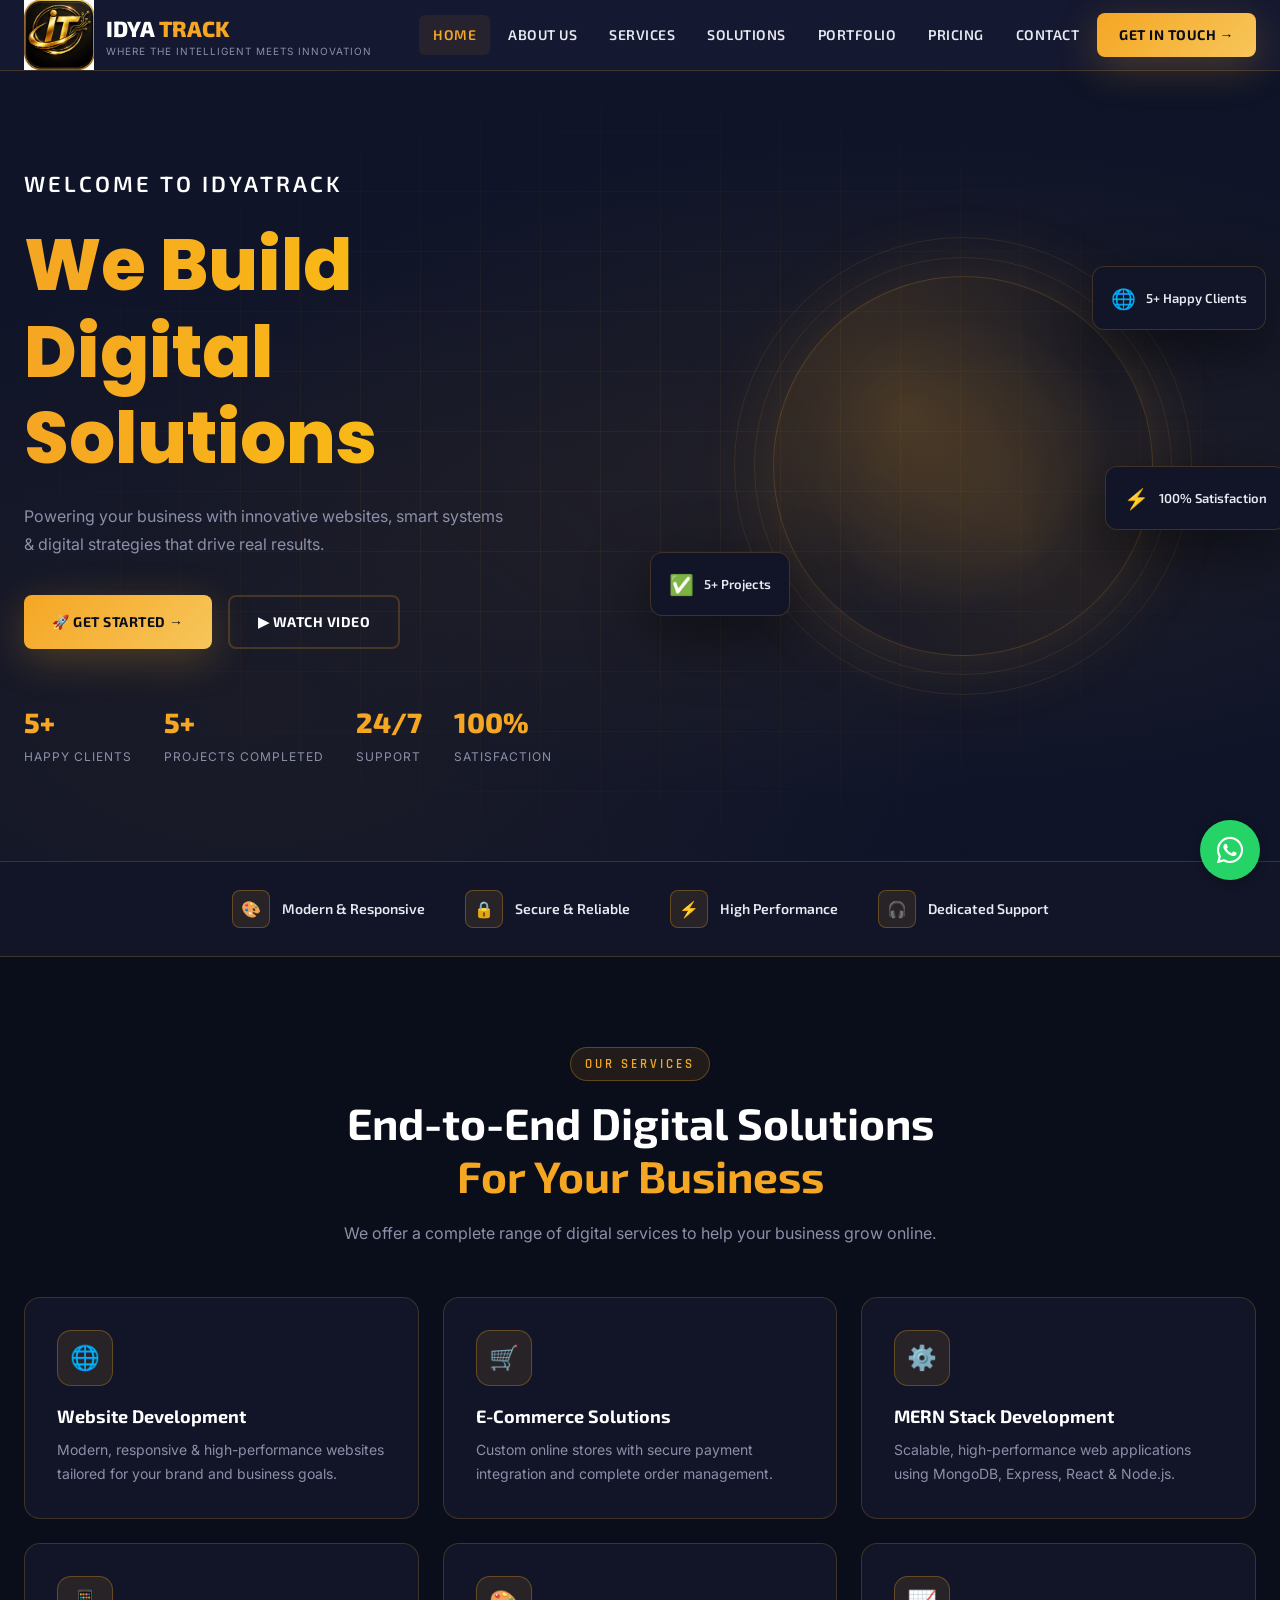
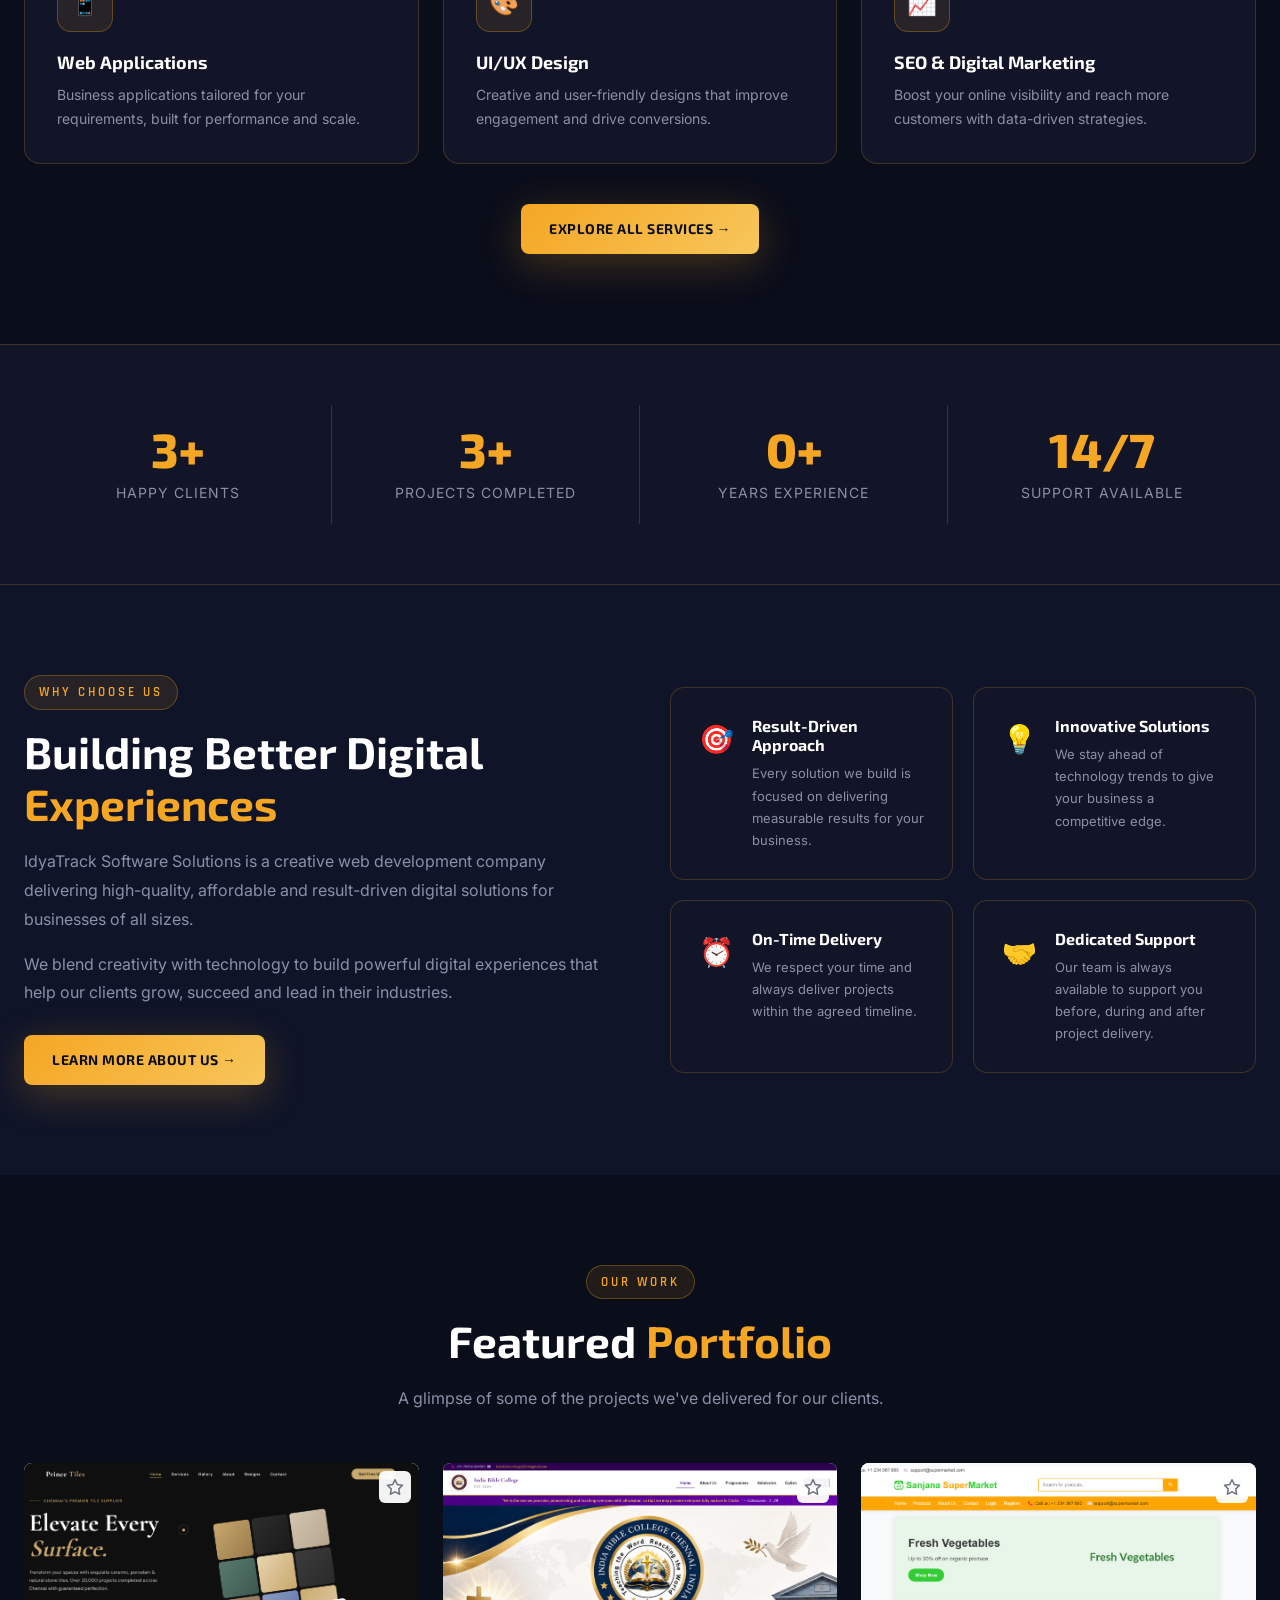
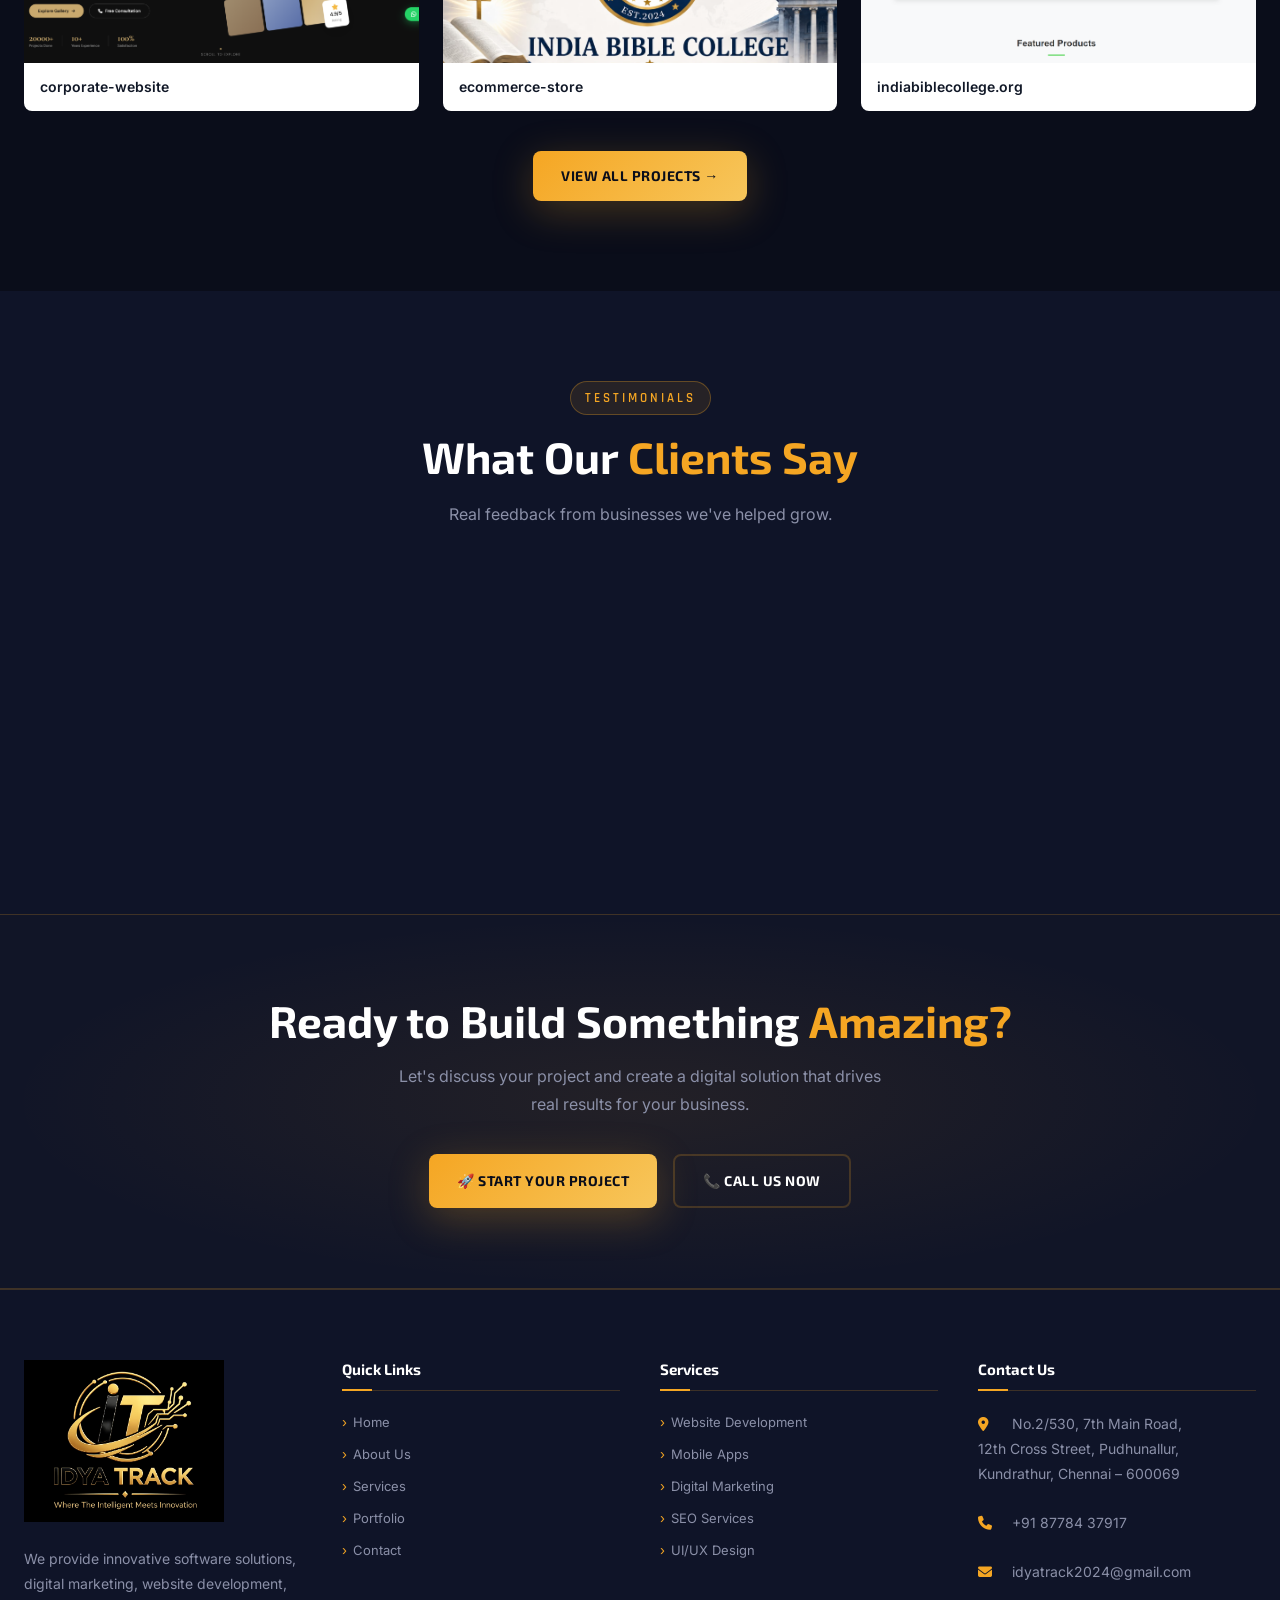
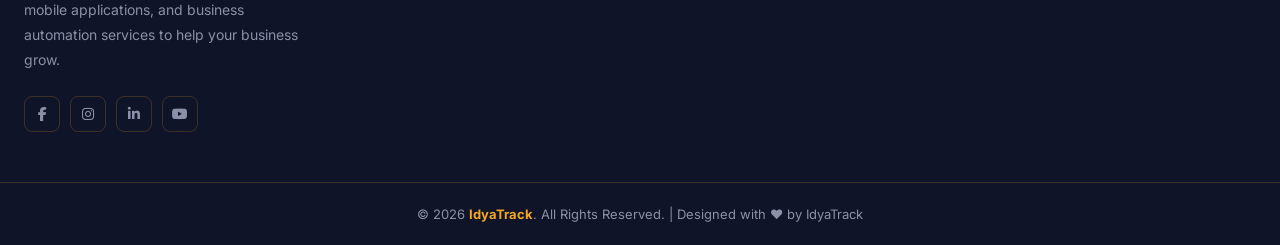
==== index.html @ afb061ec "Initial commit: IdyaTrack website" ====
<!DOCTYPE html>
<html lang="en">
<head>
  <!-- Primary Meta Tags -->
  <meta charset="UTF-8" />
  <meta name="viewport" content="width=device-width, initial-scale=1.0" />
  <title>IdyaTrack – Web Development, Digital Marketing & SEO Chennai | Tamil Nadu</title>
  <meta name="description" content="IdyaTrack Software Solutions - Leading Chennai web development company. We build responsive websites, e-commerce, MERN stack apps, and deliver SEO & digital marketing to grow your business." />
  <meta name="keywords" content="web development Chennai, website design Chennai, SEO Chennai, digital marketing Chennai, MERN stack development, e-commerce solutions Chennai, web applications, UI/UX design, Kundrathur, Tamil Nadu" />
  <meta name="author" content="IdyaTrack Software Solutions" />
  <meta name="robots" content="index, follow" />
  <meta name="language" content="English" />
  <meta name="revisit-after" content="7 days" />

  <!-- Open Graph / Facebook -->
  <meta property="og:type" content="website" />
  <meta property="og:url" content="https://idyatrack.com/" />
  <meta property="og:title" content="IdyaTrack – Web Development & Digital Marketing in Chennai" />
  <meta property="og:description" content="High-quality, affordable, and result-driven digital solutions for businesses of all sizes in Chennai, Tamil Nadu." />
  <meta property="og:image" content="https://idyatrack.com/images/icon.jpeg" />
  <meta property="og:site_name" content="IdyaTrack Software Solutions" />
  <meta property="og:locale" content="en_IN" />

  <!-- Twitter -->
  <meta name="twitter:card" content="summary_large_image" />
  <meta name="twitter:url" content="https://idyatrack.com/" />
  <meta name="twitter:title" content="IdyaTrack – Web Development & Digital Marketing in Chennai" />
  <meta name="twitter:description" content="High-quality, affordable, and result-driven digital solutions for businesses of all sizes in Chennai, Tamil Nadu." />
  <meta name="twitter:image" content="https://idyatrack.com/images/icon.jpeg" />

  <!-- Canonical URL -->
  <link rel="canonical" href="https://idyatrack.com/" />

  <!-- Favicon -->
  <link rel="icon" href="images/icon.jpeg" type="image/jpeg" />
  <link rel="shortcut icon" href="images/icon.jpeg" type="image/jpeg" />

  <!-- Stylesheets -->
  <link rel="stylesheet" href="css/style.css" />
  <link rel="stylesheet" href="https://cdnjs.cloudflare.com/ajax/libs/font-awesome/6.5.1/css/all.min.css" />
</head>
<body>
 
<!-- NAVBAR -->
<nav class="navbar">
  <div class="nav-inner">
    <a href="index.html" class="logo">
      <img src="images/icon.jpeg" alt="IdyaTrack Logo" style="max-width: 70px; height: auto;">
      
      <div class="logo-content">
        <span class="logo-text">
            IDYA <span>TRACK</span>
        </span>
        <span class="logo-sub">
            Where The Intelligent Meets Innovation
        </span>
      </div>
    </a>
    <div class="nav-links">
      <a href="index.html" class="active">Home</a>
      <a href="about.html">About Us</a>
      <a href="services.html">Services</a>
      <a href="solutions.html">Solutions</a>
      <a href="portfolio.html">Portfolio</a>
      <a href="pricing.html">Pricing</a>
      <a href="contact.html">Contact</a>
      <a href="contact.html" class="nav-cta">Get In Touch →</a>
    </div>
    <div class="hamburger">
      <span></span><span></span><span></span>
    </div>
  </div>
</nav>

<!-- MOBILE NAV -->
<div class="mobile-nav">
  <span class="mobile-close">✕</span>
  <a href="index.html">Home</a>
  <a href="about.html">About Us</a>
  <a href="services.html">Services</a>
  <a href="solutions.html">Solutions</a>
  <a href="portfolio.html">Portfolio</a>
  <a href="pricing.html">Pricing</a>
  <a href="contact.html">Contact</a>
</div>

<!-- HERO -->
<section class="hero">
  <div class="hero-grid"></div>
  <div class="container">
    <div class="hero-inner">
      <div class="hero-content">
        <span class="welcome">
          Welcome To IdyaTrack
        </span>
        <h1 class="hero-title">
          <span class="typing">We Build Digital<br>Solutions</span>
        </h1>
        <p class="hero-desc">Powering your business with innovative websites, smart systems & digital strategies that drive real results.</p>
        <div class="hero-btns">
          <a href="contact.html" class="btn btn-primary">🚀 Get Started →</a>
          <a href="portfolio.html" class="btn btn-outline">▶ Watch Video</a>
        </div>
        <div class="hero-stats">
          <div class="hero-stat">
            <div class="hero-stat-num" data-target="5" data-suffix="+">0+</div>
            <div class="hero-stat-label">Happy Clients</div>
          </div>
          <div class="hero-stat">
            <div class="hero-stat-num" data-target="5" data-suffix="+">0+</div>
            <div class="hero-stat-label">Projects Completed</div>
          </div>
          <div class="hero-stat">
            <div class="hero-stat-num" data-target="24" data-suffix="/7">0/7</div>
            <div class="hero-stat-label">Support</div>
          </div>
          <div class="hero-stat">
            <div class="hero-stat-num" data-target="100" data-suffix="%">0%</div>
            <div class="hero-stat-label">Satisfaction</div>
          </div>
        </div>
      </div>
      <div class="hero-visual">
        <div class="hero-globe"></div>
        <div class="hero-float-card">
          <span class="float-icon">🌐</span>
          <span>5+ Happy Clients</span>
        </div>
        <div class="hero-float-card">
          <span class="float-icon">✅</span>
          <span>5+ Projects</span>
        </div>
        <div class="hero-float-card">
          <span class="float-icon">⚡</span>
          <span>100% Satisfaction</span>
        </div>
      </div>
    </div>
  </div>
</section>

<!-- FEATURES STRIP -->
<div class="features-strip">
  <div class="container">
    <div class="features-strip-inner">
      <div class="feature-item">
        <div class="feature-item-icon">🎨</div>
        <span>Modern & Responsive</span>
      </div>
      <div class="feature-item">
        <div class="feature-item-icon">🔒</div>
        <span>Secure & Reliable</span>
      </div>
      <div class="feature-item">
        <div class="feature-item-icon">⚡</div>
        <span>High Performance</span>
      </div>
      <div class="feature-item">
        <div class="feature-item-icon">🎧</div>
        <span>Dedicated Support</span>
      </div>
    </div>
  </div>
</div>

<!-- SERVICES SECTION -->
<section class="section" style="background: var(--dark);">
  <div class="container">
    <div class="text-center">
      <span class="section-tag">Our Services</span>
      <h2 class="section-title">End-to-End Digital Solutions<br><span>For Your Business</span></h2>
      <p class="section-desc">We offer a complete range of digital services to help your business grow online.</p>
    </div>
    <div class="services-grid">
      <div class="service-card">
        <div class="service-icon">🌐</div>
        <h3>Website Development</h3>
        <p>Modern, responsive & high-performance websites tailored for your brand and business goals.</p>
      </div>
      <div class="service-card">
        <div class="service-icon">🛒</div>
        <h3>E-Commerce Solutions</h3>
        <p>Custom online stores with secure payment integration and complete order management.</p>
      </div>
      <div class="service-card">
        <div class="service-icon">⚙️</div>
        <h3>MERN Stack Development</h3>
        <p>Scalable, high-performance web applications using MongoDB, Express, React & Node.js.</p>
      </div>
      <div class="service-card">
        <div class="service-icon">📱</div>
        <h3>Web Applications</h3>
        <p>Business applications tailored for your requirements, built for performance and scale.</p>
      </div>
      <div class="service-card">
        <div class="service-icon">🎨</div>
        <h3>UI/UX Design</h3>
        <p>Creative and user-friendly designs that improve engagement and drive conversions.</p>
      </div>
      <div class="service-card">
        <div class="service-icon">📈</div>
        <h3>SEO & Digital Marketing</h3>
        <p>Boost your online visibility and reach more customers with data-driven strategies.</p>
      </div>
    </div>
    <div style="text-align:center; margin-top:40px;">
      <a href="services.html" class="btn btn-primary">Explore All Services →</a>
    </div>
  </div>
</section>

<!-- STATS -->
<section class="stats-section">
  <div class="container">
    <div class="stats-grid">
      <div class="stat-item">
        <span class="stat-num" data-target="5" data-suffix="+">0+</span>
        <p class="stat-label">Happy Clients</p>
      </div>
      <div class="stat-item">
        <span class="stat-num" data-target="5" data-suffix="+">0+</span>
        <p class="stat-label">Projects Completed</p>
      </div>
      <div class="stat-item">
        <span class="stat-num" data-target="1" data-suffix="+">0+</span>
        <p class="stat-label">Years Experience</p>
      </div>
      <div class="stat-item">
        <span class="stat-num" data-target="24" data-suffix="/7">0/7</span>
        <p class="stat-label">Support Available</p>
      </div>
    </div>
  </div>
</section>

<!-- WHY CHOOSE US -->
<section class="section" style="background: var(--dark2);">
  <div class="container">
    <div style="display:grid;grid-template-columns:1fr 1fr;gap:60px;align-items:center;">
      <div>
        <span class="section-tag">Why Choose Us</span>
        <h2 class="section-title">Building Better Digital<br><span>Experiences</span></h2>
        <p class="section-desc">IdyaTrack Software Solutions is a creative web development company delivering high-quality, affordable and result-driven digital solutions for businesses of all sizes.</p>
        <p class="section-desc" style="margin-top:16px;">We blend creativity with technology to build powerful digital experiences that help our clients grow, succeed and lead in their industries.</p>
        <a href="about.html" class="btn btn-primary" style="margin-top:28px;">Learn More About Us →</a>
      </div>
      <div class="why-grid" style="margin-top:0;">
        <div class="why-card">
          <span class="why-icon">🎯</span>
          <div>
            <h4>Result-Driven Approach</h4>
            <p>Every solution we build is focused on delivering measurable results for your business.</p>
          </div>
        </div>
        <div class="why-card">
          <span class="why-icon">💡</span>
          <div>
            <h4>Innovative Solutions</h4>
            <p>We stay ahead of technology trends to give your business a competitive edge.</p>
          </div>
        </div>
        <div class="why-card">
          <span class="why-icon">⏰</span>
          <div>
            <h4>On-Time Delivery</h4>
            <p>We respect your time and always deliver projects within the agreed timeline.</p>
          </div>
        </div>
        <div class="why-card">
          <span class="why-icon">🤝</span>
          <div>
            <h4>Dedicated Support</h4>
            <p>Our team is always available to support you before, during and after project delivery.</p>
          </div>
        </div>
      </div>
    </div>
  </div>
</section>

<!-- PORTFOLIO PREVIEW -->
<section class="section" style="background: var(--dark);">
  <div class="container">
    <div class="text-center">
      <span class="section-tag">Our Work</span>
      <h2 class="section-title">Featured <span>Portfolio</span></h2>
      <p class="section-desc">A glimpse of some of the projects we've delivered for our clients.</p>
    </div>
    <div class="portfolio-grid" style="margin-top:50px;">
      <div class="portfolio-item" data-category="website">
        <a href="https://supermarket-app-bgbt.vercel.app/" target="_blank">
          <div class="portfolio-img-container">
             <div class="portfolio-img" style="background:linear-gradient(135deg,#3a2a1a,#6b4a2d); background-image:url('images/image1.png'); background-size:cover; background-position:center;">
              <div class="portfolio-img-overlay"><span style="color:#fff;font-size:14px;font-weight:700;font-family:'Exo 2',sans-serif;">View Project →</span></div>
            </div>
            <div class="portfolio-star"><i class="far fa-star"></i></div>
          </div>
        </a>
        <div class="portfolio-info">
          <h3 class="portfolio-name">corporate-website</h3>
        </div>
      </div>
      <div class="portfolio-item" data-category="ecommerce">
        <a href="https://princetiles.netlify.app/" target="_blank">
          <div class="portfolio-img-container">
 <div class="portfolio-img" style="background:linear-gradient(135deg,#3a2a1a,#6b4a2d); background-image:url('images/image.png'); background-size:cover; background-position:center;">
              <div class="portfolio-img-overlay"><span style="color:#fff;font-size:14px;font-weight:700;font-family:'Exo 2',sans-serif;">View Project →</span></div>
            </div>
            <div class="portfolio-star"><i class="far fa-star"></i></div>
          </div>
        </a>
        <div class="portfolio-info">
          <h3 class="portfolio-name">ecommerce-store</h3>
        </div>
      </div>
      <div class="portfolio-item" data-category="webapp">
        <a href="https://www.indiabiblecollege.org/index.html" target="_blank">
          <div class="portfolio-img-container">
            <div class="portfolio-img" style="background:linear-gradient(135deg,#3a2a1a,#6b4a2d); background-image:url('images/image2.png'); background-size:cover; background-position:center;">
              <div class="portfolio-img-overlay"><span style="color:#fff;font-size:14px;font-weight:700;font-family:'Exo 2',sans-serif;">View Project →</span></div>
            </div>
            <div class="portfolio-star"><i class="far fa-star"></i></div>
          </div>
        </a>
        <div class="portfolio-info">
          <h3 class="portfolio-name">indiabiblecollege.org</h3>
        </div>
      </div>
    </div>
    <div style="text-align:center;margin-top:40px;">
      <a href="portfolio.html" class="btn btn-primary">View All Projects →</a>
    </div>
  </div>
</section>

<!-- TESTIMONIALS -->
<section class="section" style="background: var(--dark2);">
  <div class="container">
    <div class="text-center">
      <span class="section-tag">Testimonials</span>
      <h2 class="section-title">What Our <span>Clients Say</span></h2>
      <p class="section-desc">Real feedback from businesses we've helped grow.</p>
    </div>
    <div class="testimonials-grid">
      <div class="testimonial-card">
        <div class="stars">★★★★★</div>
        <p class="testimonial-text">"IdyaTrack delivered our website ahead of schedule with outstanding quality. Their team was responsive and truly understood our vision."</p>
        <div class="testimonial-author">
          <div class="author-avatar">👨‍💼</div>
          <div>
            <div class="author-name">REV. V. Vincent</div>
            <div class="author-title"> India Bible College, Chennai, India</div>
          </div>
        </div>
      </div>
      <!-- <div class="testimonial-card"> -->
        <!-- <div class="stars">★★★★★</div>
        <p class="testimonial-text">"Our e-commerce sales increased by 120% after IdyaTrack revamped our online store. Professional, skilled and very affordable."</p>
        <div class="testimonial-author">
          <div class="author-avatar">👩‍💼</div>
          <div>
            <div class="author-name">Priya Sharma</div>
            <div class="author-title">Owner, Style Boutique</div>
          </div>
        </div>
      </div> -->
      <!-- <div class="testimonial-card">
        <div class="stars">★★★★★</div>
        <p class="testimonial-text">"The MERN stack application they built for us transformed our operations. Exceptional work, on time and within budget."</p>
        <div class="testimonial-author">
          <div class="author-avatar">👨‍💻</div>
          <div>
            <div class="author-name">Anand Prakash</div>
            <div class="author-title">CTO, LogiSoft Solutions</div>
          </div>
        </div>
      </div> -->
    </div>
  </div>
</section>

<!-- CTA -->
<section class="cta-section">
  <div class="container">
    <h2>Ready to Build Something <span style="color:var(--primary)">Amazing?</span></h2>
    <p>Let's discuss your project and create a digital solution that drives real results for your business.</p>
    <div class="cta-btns">
      <a href="contact.html" class="btn btn-primary">🚀 Start Your Project</a>
      <a href="tel:+918778437917" class="btn btn-outline">📞 Call Us Now</a>
    </div>
  </div>
</section>

<!-- FOOTER -->
<footer class="footer">
  <div class="footer-container">
    <div class="footer-box">
      <a href="index.html"><img src="images/logo.jpeg" alt="IdyaTrack Logo" style="max-width: 200px; height: auto; margin-bottom: 16px;"></a>
      <p>We provide innovative software solutions, digital marketing, website development, mobile applications, and business automation services to help your business grow.</p>
      <div class="social-icons">
        <a href="#"><i class="fab fa-facebook-f"></i></a>
        <a href="#"><i class="fab fa-instagram"></i></a>
        <a href="#"><i class="fab fa-linkedin-in"></i></a>
        <a href="#"><i class="fab fa-youtube"></i></a>
      </div>
    </div>
    <div class="footer-box">
      <h3>Quick Links</h3>
      <ul>
        <li><a href="index.html">Home</a></li>
        <li><a href="about.html">About Us</a></li>
        <li><a href="services.html">Services</a></li>
        <li><a href="portfolio.html">Portfolio</a></li>
        <li><a href="contact.html">Contact</a></li>
      </ul>
    </div>
    <div class="footer-box">
      <h3>Services</h3>
      <ul>
        <li><a href="#">Website Development</a></li>
        <li><a href="#">Mobile Apps</a></li>
        <li><a href="#">Digital Marketing</a></li>
        <li><a href="#">SEO Services</a></li>
        <li><a href="#">UI/UX Design</a></li>
      </ul>
    </div>
    <div class="footer-box">
      <h3>Contact Us</h3>
      <p><i class="fas fa-map-marker-alt"></i> No.2/530, 7th Main Road,<br>12th Cross Street, Pudhunallur, Kundrathur, Chennai – 600069</p>
      <p><i class="fas fa-phone"></i> +91 87784 37917</p>
      <p><i class="fas fa-envelope"></i> idyatrack2024@gmail.com</p>
    </div>
  </div>
  <div class="footer-bottom">
    <p>© 2026 <strong>IdyaTrack</strong>. All Rights Reserved. | Designed with ❤️ by IdyaTrack</p>
  </div>
</footer>

<a href="https://wa.me/918778437917" class="whatsapp-float" target="_blank">
  <i class="fab fa-whatsapp"></i>
</a>

<!-- Schema.org Structured Data - LocalBusiness -->
<script type="application/ld+json">
{
  "@context": "https://schema.org",
  "@type": "LocalBusiness",
  "name": "IdyaTrack Software Solutions",
  "description": "IdyaTrack Software Solutions - Leading Chennai web development company. We build responsive websites, e-commerce, MERN stack apps, and deliver SEO & digital marketing to grow your business.",
  "url": "https://idyatrack.com",
  "telephone": "+918778437917",
  "email": "idyatrack2024@gmail.com",
  "address": {
    "@type": "PostalAddress",
    "streetAddress": "No.2/530, 7th Main Road, 12th Cross Street, Pudhunallur, Kundrathur",
    "addressLocality": "Chennai",
    "addressRegion": "Tamil Nadu",
    "postalCode": "600069",
    "addressCountry": "IN"
  },
  "geo": {
    "@type": "GeoCoordinates",
    "latitude": "13.0104",
    "longitude": "80.1727"
  },
  "openingHoursSpecification": {
    "@type": "OpeningHoursSpecification",
    "dayOfWeek": [
      "Monday",
      "Tuesday",
      "Wednesday",
      "Thursday",
      "Friday",
      "Saturday"
    ],
    "opens": "09:00",
    "closes": "19:00"
  },
  "sameAs": [
    "https://www.facebook.com/idyatrack",
    "https://www.instagram.com/idyatrack",
    "https://www.linkedin.com/company/idyatrack",
    "https://www.youtube.com/idyatrack"
  ],
  "priceRange": "$$",
  "areaServed": {
    "@type": "City",
    "name": "Chennai"
  },
  "serviceType": [
    "Website Development",
    "E-Commerce Solutions",
    "MERN Stack Development",
    "Web Applications",
    "UI/UX Design",
    "SEO & Digital Marketing"
  ]
}
</script>

<script src="js/main.js"></script>
</body>
</html>
---- css/style.css ----
/* ===== IDYATRACK - MAIN STYLESHEET ===== */
@import url('https://fonts.googleapis.com/css2?family=Rajdhani:wght@400;500;600;700&family=Exo+2:wght@300;400;500;600;700;800&family=Inter:wght@300;400;500;600&family=Poppins:wght@300;500;700;800&display=swap');

:root {
  --primary: #f5a623;
  --primary-dark: #d4891a;
  --dark: #0a0d1a;
  --dark2: #0f1428;
  --dark3: #141830;
  --card-bg: #111527;
  --border: rgba(245,166,35,0.2);
  --text: #e8eaf2;
  --text-muted: #8b90a8;
  --white: #ffffff;
  --gradient: linear-gradient(135deg, #f5a623 0%, #f7c65b 100%);
  --gradient-dark: linear-gradient(135deg, #0a0d1a 0%, #141830 100%);
  --shadow: 0 20px 60px rgba(0,0,0,0.5);
  --shadow-gold: 0 10px 40px rgba(245,166,35,0.25);
}

*, *::before, *::after { box-sizing: border-box; margin: 0; padding: 0; }

html { scroll-behavior: smooth; }

body {
  font-family: 'Inter', sans-serif;
  background: var(--dark);
  color: var(--text);
  line-height: 1.7;
  overflow-x: hidden;
}

h1,h2,h3,h4,h5 {
  font-family: 'Exo 2', sans-serif;
  font-weight: 700;
  line-height: 1.2;
}

a { text-decoration: none; color: inherit; transition: all 0.3s ease; }
img { max-width: 100%; }
ul { list-style: none; }

/* ===== SCROLLBAR ===== */
::-webkit-scrollbar { width: 6px; }
::-webkit-scrollbar-track { background: var(--dark2); }
::-webkit-scrollbar-thumb { background: var(--primary); border-radius: 3px; }

/* ===== TOP BAR ===== */
.topbar {
  background: var(--dark2);
  padding: 8px 0;
  border-bottom: 1px solid var(--border);
  font-size: 13px;
  color: var(--text-muted);
}
.topbar-inner {
  max-width: 1280px;
  margin: 0 auto;
  padding: 0 24px;
  display: flex;
  justify-content: space-between;
  align-items: center;
  flex-wrap: wrap;
  gap: 8px;
}
.topbar-left { display: flex; gap: 20px; align-items: center; flex-wrap: wrap; }
.topbar-left a, .topbar-right a { color: var(--text-muted); }
.topbar-left a:hover, .topbar-right a:hover { color: var(--primary); }
.topbar-left span { display: flex; align-items: center; gap: 6px; }
.topbar-right { display: flex; gap: 10px; align-items: center; }
.topbar-right a {
  width: 28px; height: 28px;
  border: 1px solid var(--border);
  border-radius: 50%;
  display: flex; align-items: center; justify-content: center;
  font-size: 12px;
  transition: all 0.3s;
}
.topbar-right a:hover { background: var(--primary); border-color: var(--primary); color: var(--dark); }

/* ===== NAVBAR ===== */
.navbar {
  background: var(--dark3);
  padding: 0;
  position: sticky;
  top: 0;
  z-index: 1000;
  border-bottom: 1px solid var(--border);
  backdrop-filter: blur(20px);
}
.nav-inner {
  max-width: 1280px;
  margin: 0 auto;
  padding: 0 24px;
  display: flex;
  align-items: center;
  justify-content: space-between;
  height: 70px;
}
.logo {
  display: flex;
  align-items: center;
  gap: 12px;
  font-family: 'Exo 2', sans-serif;
  font-weight: 800;
  font-size: 22px;
}
.logo-icon {
  width: 44px; height: 44px;
  background: var(--gradient);
  border-radius: 10px;
  display: flex; align-items: center; justify-content: center;
  font-weight: 900;
  font-size: 16px;
  color: var(--dark);
  position: relative;
  overflow: hidden;
}
.logo-icon::before {
  content: '';
  position: absolute;
  inset: 0;
  background: linear-gradient(135deg, rgba(255,255,255,0.3) 0%, transparent 60%);
}
.logo-text { color: var(--white); }
.logo-text span { color: var(--primary); }
.logo-sub { font-size: 10px; color: var(--text-muted); font-weight: 400; font-family: 'Inter', sans-serif; display: block; margin-top: -4px; letter-spacing: 1px; text-transform: uppercase; }
.nav-links { display: flex; align-items: center; gap: 4px; }
.nav-links a {
  padding: 8px 14px;
  font-family: 'Exo 2', sans-serif;
  font-weight: 600;
  font-size: 14px;
  color: var(--text);
  border-radius: 6px;
  position: relative;
  letter-spacing: 0.5px;
  text-transform: uppercase;
}
.nav-links a:hover, .nav-links a.active {
  color: var(--primary);
  background: rgba(245,166,35,0.08);
}
.nav-cta {
  background: var(--gradient) !important;
  color: var(--dark) !important;
  padding: 10px 22px !important;
  border-radius: 8px !important;
  font-weight: 700 !important;
  box-shadow: var(--shadow-gold);
  transition: transform 0.2s, box-shadow 0.2s !important;
}
.nav-cta:hover { transform: translateY(-2px); box-shadow: 0 15px 40px rgba(245,166,35,0.4) !important; }
.hamburger { display: none; flex-direction: column; gap: 5px; cursor: pointer; padding: 4px; }
.hamburger span { width: 25px; height: 2px; background: var(--text); border-radius: 2px; transition: all 0.3s; }

/* ===== SECTION COMMONS ===== */
.section { padding: 90px 0; }
.container { max-width: 1280px; margin: 0 auto; padding: 0 24px; }
.section-tag {
  display: inline-block;
  font-family: 'Rajdhani', sans-serif;
  font-weight: 600;
  font-size: 13px;
  letter-spacing: 3px;
  text-transform: uppercase;
  color: var(--primary);
  background: rgba(245,166,35,0.1);
  border: 1px solid rgba(245,166,35,0.3);
  padding: 5px 14px;
  border-radius: 20px;
  margin-bottom: 16px;
}
.section-title { font-size: clamp(28px,4vw,44px); color: var(--white); margin-bottom: 16px; }
.section-title span { color: var(--primary); }
.section-desc { color: var(--text-muted); font-size: 16px; max-width: 600px; line-height: 1.8; }
.text-center { text-align: center; }
.text-center .section-desc { margin: 0 auto; }

/* ===== BUTTONS ===== */
.btn {
  display: inline-flex;
  align-items: center;
  gap: 8px;
  padding: 13px 28px;
  border-radius: 8px;
  font-family: 'Exo 2', sans-serif;
  font-weight: 700;
  font-size: 14px;
  letter-spacing: 0.5px;
  cursor: pointer;
  border: none;
  transition: all 0.3s ease;
  text-transform: uppercase;
}
.btn-primary {
  background: var(--gradient);
  color: var(--dark);
  box-shadow: var(--shadow-gold);
}
.btn-primary:hover { transform: translateY(-3px); box-shadow: 0 20px 50px rgba(245,166,35,0.4); color: var(--dark); }
.btn-outline {
  background: transparent;
  color: var(--white);
  border: 2px solid var(--border);
}
.btn-outline:hover { border-color: var(--primary); color: var(--primary); }
.btn-white {
  background: var(--white);
  color: var(--dark);
  box-shadow: 0 10px 30px rgba(255,255,255,0.1);
}
.btn-white:hover { transform: translateY(-3px); }

/* ===== HERO ===== */
.hero {
  background: var(--dark2);
  min-height: calc(100vh - 110px);
  display: flex;
  align-items: center;
  position: relative;
  overflow: hidden;
}
.hero::before {
  content: '';
  position: absolute;
  inset: 0;
  background: radial-gradient(ellipse at 70% 50%, rgba(245,166,35,0.08) 0%, transparent 60%),
              radial-gradient(ellipse at 20% 80%, rgba(245,166,35,0.05) 0%, transparent 50%);
}
.hero-grid {
  position: absolute;
  inset: 0;
  background-image: linear-gradient(rgba(245,166,35,0.05) 1px, transparent 1px),
                    linear-gradient(90deg, rgba(245,166,35,0.05) 1px, transparent 1px);
  background-size: 60px 60px;
  mask-image: radial-gradient(ellipse at center, black 30%, transparent 80%);
}
.hero-inner {
  display: grid;
  grid-template-columns: 1fr 1fr;
  gap: 60px;
  align-items: center;
  position: relative;
  z-index: 1;
  width: 100%;
}
.hero-content { padding: 60px 0; }
.hero-badge {
  display: inline-flex;
  align-items: center;
  gap: 8px;
  background: rgba(245,166,35,0.1);
  border: 1px solid rgba(245,166,35,0.3);
  border-radius: 30px;
  padding: 6px 16px 6px 6px;
  margin-bottom: 28px;
  font-size: 13px;
  color: var(--primary);
}
.hero-badge-dot {
  width: 8px; height: 8px;
  background: var(--primary);
  border-radius: 50%;
  animation: pulse 2s infinite;
}
@keyframes pulse {
  0%,100% { opacity: 1; transform: scale(1); }
  50% { opacity: 0.5; transform: scale(1.3); }
}
.hero-title {
  font-size: clamp(36px,5vw,64px);
  color: var(--white);
  margin-bottom: 10px;
  line-height: 1.1;
}
.hero-title-highlight {
  color: var(--primary);
  display: block;
  font-size: clamp(40px,6vw,72px);
}
.hero-desc {
  font-size: 16px;
  color: var(--text-muted);
  margin: 20px 0 36px;
  max-width: 480px;
  line-height: 1.8;
}
.hero-btns { display: flex; gap: 16px; flex-wrap: wrap; margin-bottom: 50px; }
.hero-stats { display: flex; gap: 32px; }
.hero-stat {}
.hero-stat-num {
  font-family: 'Exo 2', sans-serif;
  font-weight: 800;
  font-size: 28px;
  color: var(--primary);
}
.hero-stat-label {
  font-size: 12px;
  color: var(--text-muted);
  text-transform: uppercase;
  letter-spacing: 1px;
}
.hero-visual {
  position: relative;
  height: 500px;
  display: flex;
  align-items: center;
  justify-content: center;
}
.hero-globe {
  width: 380px;
  height: 380px;
  border-radius: 50%;
  background: radial-gradient(circle at 35% 35%, rgba(245,166,35,0.2) 0%, transparent 60%),
              radial-gradient(circle at 65% 65%, rgba(245,166,35,0.1) 0%, transparent 50%);
  border: 1px solid rgba(245,166,35,0.2);
  position: relative;
  animation: rotate3d 20s linear infinite;
  box-shadow: 0 0 80px rgba(245,166,35,0.15), inset 0 0 60px rgba(245,166,35,0.05);
}
@keyframes rotate3d {
  0% { transform: rotate(0deg) scale(1); }
  50% { transform: rotate(180deg) scale(1.02); }
  100% { transform: rotate(360deg) scale(1); }
}
.hero-globe::before, .hero-globe::after {
  content: '';
  position: absolute;
  inset: -20px;
  border-radius: 50%;
  border: 1px solid rgba(245,166,35,0.1);
  animation: orbit 8s linear infinite;
}
.hero-globe::after { inset: -40px; animation-duration: 12s; animation-direction: reverse; }
@keyframes orbit { from { transform: rotate(0deg); } to { transform: rotate(360deg); } }
.hero-float-card {
  position: absolute;
  background: var(--card-bg);
  border: 1px solid var(--border);
  border-radius: 12px;
  padding: 14px 18px;
  display: flex;
  align-items: center;
  gap: 10px;
  backdrop-filter: blur(10px);
  box-shadow: var(--shadow);
  font-size: 13px;
  font-family: 'Exo 2', sans-serif;
  font-weight: 600;
  animation: float 4s ease-in-out infinite;
}
.hero-float-card:nth-child(2) { top: 10%; right: -10px; animation-delay: 0s; }
.hero-float-card:nth-child(3) { bottom: 20%; left: -20px; animation-delay: 1.5s; }
.hero-float-card:nth-child(4) { top: 50%; right: -30px; animation-delay: 3s; }
@keyframes float {
  0%,100% { transform: translateY(0px); }
  50% { transform: translateY(-12px); }
}
.float-icon { font-size: 20px; }

/* ===== NEW HERO ANIMATION STYLES ===== */
.welcome {
  font-size: clamp(16px, 2vw, 22px);
  font-weight: 600;
  color: var(--white);
  margin-bottom: 20px;
  opacity: 0;
  transform: translateY(40px);
  animation: fadeUp 0.8s ease forwards;
  display: block;
  font-family: 'Exo 2', sans-serif;
  text-transform: uppercase;
  letter-spacing: 3px;
}

.hero-content .hero-title {
  font-size: 72px;
  font-weight: 800;
  line-height: 1.2;
  font-family: 'Poppins', sans-serif;
  color: var(--white);
}

.typing {
  display: inline-block;
  color: var(--primary);
  background: linear-gradient(
    90deg,
    var(--primary),
    #ffd700,
    var(--primary)
  );
  background-size: 300%;
  -webkit-background-clip: text;
  -webkit-text-fill-color: transparent;
  animation: fadeUp 0.8s ease forwards 0.7s,
             gradientMove 6s linear infinite;
  opacity: 0;
}

@keyframes typing {
  from {
    width: 0;
  }
  to {
    width: 20ch;
  }
}

@keyframes cursor {

  0% {
    border-color: var(--primary);
  }

  50% {
    border-color: transparent;
  }

  100% {
    border-color: var(--primary);
  }
}

@keyframes gradientMove {
  0% {
    background-position: 0%;
  }
  100% {
    background-position: 300%;
  }
}

@keyframes fadeUp {
  from {
    opacity: 0;
    transform: translateY(40px);
  }
  to {
    opacity: 1;
    transform: translateY(0);
  }
}

/* ===== FEATURES STRIP ===== */
.features-strip {
  background: var(--card-bg);
  border-top: 1px solid var(--border);
  border-bottom: 1px solid var(--border);
  padding: 28px 0;
}
.features-strip-inner {
  display: flex;
  justify-content: center;
  gap: 40px;
  flex-wrap: wrap;
}
.feature-item {
  display: flex;
  align-items: center;
  gap: 12px;
  font-family: 'Exo 2', sans-serif;
  font-weight: 600;
  font-size: 14px;
}
.feature-item-icon {
  width: 38px; height: 38px;
  background: rgba(245,166,35,0.1);
  border: 1px solid rgba(245,166,35,0.3);
  border-radius: 8px;
  display: flex; align-items: center; justify-content: center;
  font-size: 16px;
}

/* ===== SERVICES GRID ===== */
.services-grid {
  display: grid;
  grid-template-columns: repeat(3, 1fr);
  gap: 24px;
  margin-top: 50px;
}
.service-card {
  background: var(--card-bg);
  border: 1px solid var(--border);
  border-radius: 16px;
  padding: 32px;
  transition: all 0.4s ease;
  position: relative;
  overflow: hidden;
}
.service-card::before {
  content: '';
  position: absolute;
  top: 0; left: 0; right: 0;
  height: 3px;
  background: var(--gradient);
  transform: scaleX(0);
  transition: transform 0.4s ease;
  transform-origin: left;
}
.service-card:hover::before { transform: scaleX(1); }
.service-card:hover {
  transform: translateY(-8px);
  border-color: rgba(245,166,35,0.4);
  box-shadow: var(--shadow-gold);
}
.service-icon {
  width: 56px; height: 56px;
  background: rgba(245,166,35,0.1);
  border: 1px solid rgba(245,166,35,0.3);
  border-radius: 14px;
  display: flex; align-items: center; justify-content: center;
  font-size: 24px;
  margin-bottom: 20px;
  transition: all 0.3s;
}
.service-card:hover .service-icon {
  background: var(--gradient);
  box-shadow: var(--shadow-gold);
}
.service-card h3 {
  font-size: 18px;
  color: var(--white);
  margin-bottom: 10px;
}
.service-card p { color: var(--text-muted); font-size: 14px; line-height: 1.7; }

/* ===== STATS ===== */
.stats-section {
  background: var(--card-bg);
  border-top: 1px solid var(--border);
  border-bottom: 1px solid var(--border);
  padding: 60px 0;
}
.stats-grid {
  display: grid;
  grid-template-columns: repeat(4, 1fr);
  gap: 0;
  text-align: center;
}
.stat-item {
  padding: 20px;
  border-right: 1px solid var(--border);
}
.stat-item:last-child { border-right: none; }
.stat-num {
  font-family: 'Exo 2', sans-serif;
  font-weight: 800;
  font-size: 48px;
  color: var(--primary);
  line-height: 1;
  display: block;
}
.stat-label { color: var(--text-muted); font-size: 14px; margin-top: 8px; text-transform: uppercase; letter-spacing: 1px; }

/* ===== PORTFOLIO ===== */
.portfolio-filter {
  display: flex;
  gap: 10px;
  flex-wrap: wrap;
  margin: 40px 0 30px;
}
.filter-btn {
  padding: 8px 20px;
  border-radius: 6px;
  font-family: 'Exo 2', sans-serif;
  font-weight: 600;
  font-size: 13px;
  cursor: pointer;
  border: 1px solid var(--border);
  background: transparent;
  color: var(--text-muted);
  transition: all 0.3s;
  text-transform: uppercase;
  letter-spacing: 0.5px;
}
.filter-btn.active, .filter-btn:hover {
  background: var(--gradient);
  color: var(--dark);
  border-color: transparent;
}
.portfolio-grid {
  display: grid;
  grid-template-columns: repeat(3, 1fr);
  gap: 24px;
}
.portfolio-item {
  background: #ffffff;
  border-radius: 8px;
  overflow: hidden;
  transition: all 0.4s;
}
.portfolio-item:hover {
  transform: translateY(-4px);
  box-shadow: 0 8px 24px rgba(0,0,0,0.12);
}
.portfolio-img-container {
  position: relative;
}
.portfolio-img {
  height: 200px;
  background: var(--dark3);
  display: flex;
  align-items: center;
  justify-content: center;
  font-size: 48px;
  position: relative;
  overflow: hidden;
}
.portfolio-img-overlay {
  position: absolute;
  inset: 0;
  background: rgba(0,0,0,0.6);
  display: flex;
  align-items: center;
  justify-content: center;
  opacity: 0;
  transition: opacity 0.3s;
}
.portfolio-item:hover .portfolio-img-overlay {
  opacity: 1;
}
.portfolio-star {
  position: absolute;
  top: 8px;
  right: 8px;
  width: 32px;
  height: 32px;
  background: rgba(255,255,255,0.95);
  border-radius: 6px;
  display: flex;
  align-items: center;
  justify-content: center;
  font-size: 16px;
  color: #6b7280;
}
.portfolio-info {
  padding: 16px;
}
.portfolio-name {
  font-size: 14px;
  font-weight: 600;
  color: #111827;
  margin-bottom: 0;
  font-family: 'Inter', sans-serif;
}

/* ===== PRICING ===== */
.pricing-grid {
  display: grid;
  grid-template-columns: repeat(3, 1fr);
  gap: 28px;
  margin-top: 50px;
  align-items: start;
}
.pricing-card {
  background: var(--card-bg);
  border: 1px solid var(--border);
  border-radius: 20px;
  padding: 40px 32px;
  position: relative;
  transition: all 0.4s;
}
.pricing-card:hover { transform: translateY(-8px); box-shadow: var(--shadow-gold); }
.pricing-card.popular {
  border-color: var(--primary);
  transform: scale(1.04);
  box-shadow: var(--shadow-gold);
}
.pricing-card.popular:hover { transform: scale(1.04) translateY(-8px); }
.popular-badge {
  position: absolute;
  top: -14px;
  left: 50%;
  transform: translateX(-50%);
  background: var(--gradient);
  color: var(--dark);
  font-family: 'Exo 2', sans-serif;
  font-weight: 700;
  font-size: 11px;
  padding: 5px 18px;
  border-radius: 20px;
  text-transform: uppercase;
  letter-spacing: 1px;
  white-space: nowrap;
}
.pricing-plan { font-size: 13px; color: var(--primary); font-family: 'Exo 2', sans-serif; font-weight: 700; letter-spacing: 2px; text-transform: uppercase; margin-bottom: 8px; }
.pricing-card h3 { font-size: 20px; color: var(--white); margin-bottom: 20px; }
.pricing-price { margin-bottom: 8px; }
.price-currency { font-size: 20px; color: var(--primary); vertical-align: top; margin-top: 8px; display: inline-block; }
.price-amount {
  font-family: 'Exo 2', sans-serif;
  font-weight: 800;
  font-size: 52px;
  color: var(--white);
  line-height: 1;
}
.pricing-desc { font-size: 13px; color: var(--text-muted); margin-bottom: 28px; }
.pricing-features { margin-bottom: 32px; }
.pricing-features li {
  display: flex;
  align-items: center;
  gap: 10px;
  padding: 9px 0;
  font-size: 14px;
  color: var(--text-muted);
  border-bottom: 1px solid rgba(255,255,255,0.04);
}
.pricing-features li::before {
  content: '✓';
  width: 20px; height: 20px;
  background: rgba(245,166,35,0.15);
  border-radius: 50%;
  display: flex; align-items: center; justify-content: center;
  font-size: 11px;
  color: var(--primary);
  flex-shrink: 0;
}

/* ===== ABOUT ===== */
.about-grid { display: grid; grid-template-columns: 1fr 1fr; gap: 70px; align-items: center; }
.about-visual {
  position: relative;
  height: 480px;
}
.about-main-img {
  width: 75%;
  height: 360px;
  background: var(--card-bg);
  border: 1px solid var(--border);
  border-radius: 20px;
  display: flex;
  align-items: center;
  justify-content: center;
  font-size: 80px;
  position: relative;
  overflow: hidden;
}
.about-main-img::after {
  content: '';
  position: absolute;
  inset: 0;
  background: linear-gradient(135deg, rgba(245,166,35,0.1) 0%, transparent 60%);
}
.about-card-float {
  position: absolute;
  bottom: 30px;
  right: 0;
  background: var(--card-bg);
  border: 1px solid var(--border);
  border-radius: 16px;
  padding: 20px;
  width: 200px;
  box-shadow: var(--shadow);
}
.about-card-float h4 { font-size: 28px; color: var(--primary); }
.about-card-float p { font-size: 13px; color: var(--text-muted); }
.about-values { margin-top: 30px; display: flex; flex-direction: column; gap: 14px; }
.about-value {
  display: flex;
  align-items: flex-start;
  gap: 14px;
  padding: 18px;
  background: var(--card-bg);
  border: 1px solid var(--border);
  border-radius: 12px;
  transition: all 0.3s;
}
.about-value:hover { border-color: rgba(245,166,35,0.4); transform: translateX(6px); }
.about-value-icon {
  width: 40px; height: 40px;
  background: rgba(245,166,35,0.1);
  border-radius: 10px;
  display: flex; align-items: center; justify-content: center;
  font-size: 18px;
  flex-shrink: 0;
}
.about-value h4 { font-size: 15px; color: var(--white); margin-bottom: 4px; }
.about-value p { font-size: 13px; color: var(--text-muted); }

/* ===== CONTACT ===== */
.contact-grid { display: grid; grid-template-columns: 1fr 1.3fr; gap: 60px; align-items: start; }
.contact-info-cards { display: flex; flex-direction: column; gap: 16px; margin-top: 32px; }
.contact-info-card {
  display: flex;
  align-items: center;
  gap: 16px;
  padding: 20px;
  background: var(--card-bg);
  border: 1px solid var(--border);
  border-radius: 12px;
  transition: all 0.3s;
}
.contact-info-card:hover { border-color: rgba(245,166,35,0.4); transform: translateX(6px); }
.contact-info-icon {
  width: 46px; height: 46px;
  background: rgba(245,166,35,0.1);
  border: 1px solid rgba(245,166,35,0.3);
  border-radius: 12px;
  display: flex; align-items: center; justify-content: center;
  font-size: 20px;
  flex-shrink: 0;
}
.contact-info-card h4 { font-size: 14px; color: var(--text-muted); font-weight: 500; margin-bottom: 2px; }
.contact-info-card p { font-size: 15px; color: var(--white); font-weight: 600; }
.working-hours { margin-top: 24px; padding: 20px; background: var(--card-bg); border: 1px solid var(--border); border-radius: 12px; }
.working-hours h4 { color: var(--primary); margin-bottom: 12px; font-size: 15px; display: flex; align-items: center; gap: 8px; }
.working-hours p { font-size: 14px; color: var(--text-muted); margin-bottom: 4px; }
.contact-form {
  background: var(--card-bg);
  border: 1px solid var(--border);
  border-radius: 20px;
  padding: 40px;
}
.contact-form h3 { font-size: 22px; color: var(--white); margin-bottom: 28px; }
.form-row { display: grid; grid-template-columns: 1fr 1fr; gap: 16px; margin-bottom: 16px; }
.form-group { margin-bottom: 16px; }
.form-group label { display: block; font-size: 13px; color: var(--text-muted); margin-bottom: 8px; font-weight: 500; text-transform: uppercase; letter-spacing: 0.5px; }
.form-group input,
.form-group textarea,
.form-group select {
  width: 100%;
  background: var(--dark3);
  border: 1px solid var(--border);
  border-radius: 8px;
  padding: 13px 16px;
  color: var(--text);
  font-family: 'Inter', sans-serif;
  font-size: 14px;
  transition: border-color 0.3s;
  outline: none;
}
.form-group input:focus,
.form-group textarea:focus,
.form-group select:focus { border-color: var(--primary); }
.form-group textarea { resize: vertical; min-height: 120px; }
.form-group select option { background: var(--dark3); }

/* ===== FOOTER ===== */
.footer {
  background: var(--dark2);
  border-top: 1px solid var(--border);
  padding: 70px 0 0;
}
.footer-container {
  max-width: 1280px;
  margin: 0 auto;
  padding: 0 24px;
  display: grid;
  grid-template-columns: repeat(4, 1fr);
  gap: 40px;
  padding-bottom: 50px;
}
.footer-box h2 {
  font-family: 'Exo 2', sans-serif;
  font-size: 28px;
  color: var(--white);
  margin-bottom: 16px;
}
.footer-box h3 {
  font-family: 'Exo 2', sans-serif;
  font-weight: 700;
  font-size: 15px;
  color: var(--white);
  margin-bottom: 20px;
  padding-bottom: 12px;
  border-bottom: 1px solid var(--border);
  position: relative;
}
.footer-box h3::after {
  content: '';
  position: absolute;
  bottom: -1px; left: 0;
  width: 30px; height: 2px;
  background: var(--primary);
}
.footer-box p {
  color: var(--text-muted);
  font-size: 14px;
  line-height: 1.8;
  margin-bottom: 24px;
}
.footer-box p i {
  color: var(--primary);
  margin-right: 10px;
  width: 20px;
}
.social-icons {
  display: flex;
  gap: 10px;
}
.social-icons a {
  width: 36px;
  height: 36px;
  border: 1px solid var(--border);
  border-radius: 8px;
  display: flex;
  align-items: center;
  justify-content: center;
  font-size: 14px;
  color: var(--text-muted);
  transition: all 0.3s;
}
.social-icons a:hover {
  background: var(--primary);
  border-color: var(--primary);
  color: var(--dark);
  transform: translateY(-3px);
}
.footer-box ul li {
  margin-bottom: 10px;
}
.footer-box ul li a {
  font-size: 13px;
  color: var(--text-muted);
  transition: all 0.3s;
  display: flex;
  align-items: center;
  gap: 6px;
}
.footer-box ul li a:hover {
  color: var(--primary);
  padding-left: 4px;
}
.footer-box ul li a::before {
  content: '›';
  color: var(--primary);
}
.footer-bottom {
  border-top: 1px solid var(--border);
  padding: 20px 0;
  text-align: center;
}
.footer-bottom p {
  font-size: 13px;
  color: var(--text-muted);
}
.footer-bottom p strong {
  color: var(--primary);
}

/* ===== WHATSAPP FLOATING BUTTON ===== */
.whatsapp-float {
  position: fixed;
  width: 60px;
  height: 60px;
  bottom: 20px;
  right: 20px;
  background-color: #25d366;
  color: #fff;
  border-radius: 50px;
  text-align: center;
  font-size: 30px;
  box-shadow: 0 2px 10px rgba(0,0,0,0.3);
  z-index: 1000;
  display: flex;
  align-items: center;
  justify-content: center;
  text-decoration: none;
  transition: all 0.3s ease;
}
.whatsapp-float:hover {
  background-color: #128c7e;
  transform: scale(1.1);
  box-shadow: 0 4px 15px rgba(0,0,0,0.4);
}
.whatsapp-float i {
  line-height: 60px;
}

/* ===== RESPONSIVE FOR NEW FOOTER ===== */
@media (max-width: 1024px) {
  .footer-container {
    grid-template-columns: repeat(2, 1fr);
  }
}
@media (max-width: 768px) {
  .footer-container {
    grid-template-columns: 1fr;
  }
  .whatsapp-float {
    width: 50px;
    height: 50px;
    font-size: 24px;
    bottom: 15px;
    right: 15px;
  }
}

/* ===== PAGE HERO (inner pages) ===== */
.page-hero {
  background: var(--dark2);
  padding: 70px 0;
  position: relative;
  overflow: hidden;
  border-bottom: 1px solid var(--border);
}
.page-hero::before {
  content: '';
  position: absolute;
  inset: 0;
  background: radial-gradient(ellipse at 80% 50%, rgba(245,166,35,0.06) 0%, transparent 60%);
}
.page-hero-inner { position: relative; z-index: 1; }
.page-hero h1 { font-size: clamp(32px,5vw,52px); color: var(--white); margin-bottom: 12px; }
.page-hero h1 span { color: var(--primary); }
.breadcrumb { display: flex; align-items: center; gap: 8px; font-size: 14px; color: var(--text-muted); }
.breadcrumb a { color: var(--text-muted); }
.breadcrumb a:hover { color: var(--primary); }
.breadcrumb span { color: var(--primary); }

/* ===== TEAM ===== */
.team-grid { display: grid; grid-template-columns: repeat(4, 1fr); gap: 24px; margin-top: 50px; }
.team-card {
  background: var(--card-bg);
  border: 1px solid var(--border);
  border-radius: 16px;
  padding: 30px 24px;
  text-align: center;
  transition: all 0.4s;
}
.team-card:hover { transform: translateY(-8px); box-shadow: var(--shadow-gold); border-color: rgba(245,166,35,0.4); }
.team-avatar {
  width: 80px; height: 80px;
  background: rgba(245,166,35,0.1);
  border: 2px solid rgba(245,166,35,0.3);
  border-radius: 50%;
  display: flex; align-items: center; justify-content: center;
  font-size: 32px;
  margin: 0 auto 16px;
}
.team-card h4 { color: var(--white); font-size: 16px; margin-bottom: 4px; }
.team-card span { font-size: 13px; color: var(--primary); font-family: 'Exo 2', sans-serif; font-weight: 600; }

/* ===== PROCESS ===== */
.process-steps { display: grid; grid-template-columns: repeat(4, 1fr); gap: 0; margin-top: 50px; position: relative; }
.process-steps::before {
  content: '';
  position: absolute;
  top: 35px;
  left: 12%;
  right: 12%;
  height: 1px;
  background: var(--border);
}
.process-step { text-align: center; padding: 0 20px; }
.process-num {
  width: 70px; height: 70px;
  background: var(--card-bg);
  border: 2px solid var(--primary);
  border-radius: 50%;
  display: flex; align-items: center; justify-content: center;
  font-family: 'Exo 2', sans-serif;
  font-weight: 800;
  font-size: 22px;
  color: var(--primary);
  margin: 0 auto 20px;
  position: relative;
  z-index: 1;
  box-shadow: var(--shadow-gold);
}
.process-step h4 { color: var(--white); font-size: 15px; margin-bottom: 8px; }
.process-step p { font-size: 13px; color: var(--text-muted); line-height: 1.6; }

/* ===== WHY CHOOSE ===== */
.why-grid { display: grid; grid-template-columns: repeat(2, 1fr); gap: 20px; margin-top: 50px; }
.why-card {
  background: var(--card-bg);
  border: 1px solid var(--border);
  border-radius: 14px;
  padding: 28px;
  display: flex;
  gap: 18px;
  transition: all 0.3s;
}
.why-card:hover { border-color: rgba(245,166,35,0.4); transform: translateX(6px); }
.why-icon { font-size: 28px; flex-shrink: 0; }
.why-card h4 { color: var(--white); font-size: 16px; margin-bottom: 8px; }
.why-card p { font-size: 13px; color: var(--text-muted); line-height: 1.7; }

/* ===== CTA SECTION ===== */
.cta-section {
  background: var(--card-bg);
  border-top: 1px solid var(--border);
  border-bottom: 1px solid var(--border);
  padding: 80px 0;
  position: relative;
  overflow: hidden;
  text-align: center;
}
.cta-section::before {
  content: '';
  position: absolute;
  inset: 0;
  background: radial-gradient(ellipse at 50% 50%, rgba(245,166,35,0.08) 0%, transparent 70%);
}
.cta-section h2 { font-size: clamp(28px,4vw,44px); color: var(--white); margin-bottom: 16px; position: relative; }
.cta-section p { color: var(--text-muted); font-size: 16px; max-width: 500px; margin: 0 auto 36px; position: relative; }
.cta-btns { display: flex; gap: 16px; justify-content: center; flex-wrap: wrap; position: relative; }

/* ===== TESTIMONIALS ===== */
.testimonials-grid { display: grid; grid-template-columns: repeat(3, 1fr); gap: 24px; margin-top: 50px; }
.testimonial-card {
  background: var(--card-bg);
  border: 1px solid var(--border);
  border-radius: 16px;
  padding: 30px;
  transition: all 0.3s;
}
.testimonial-card:hover { border-color: rgba(245,166,35,0.3); transform: translateY(-4px); }
.stars { color: var(--primary); font-size: 16px; margin-bottom: 14px; letter-spacing: 2px; }
.testimonial-text { font-size: 14px; color: var(--text-muted); line-height: 1.8; margin-bottom: 20px; font-style: italic; }
.testimonial-author { display: flex; align-items: center; gap: 12px; }
.author-avatar { width: 44px; height: 44px; background: rgba(245,166,35,0.15); border-radius: 50%; display: flex; align-items: center; justify-content: center; font-size: 18px; }
.author-name { font-family: 'Exo 2', sans-serif; font-weight: 700; font-size: 15px; color: var(--white); }
.author-title { font-size: 12px; color: var(--primary); }

/* ===== MOBILE NAV ===== */
.mobile-nav {
  display: none;
  position: fixed;
  inset: 0;
  background: var(--dark2);
  z-index: 2000;
  padding: 30px;
  flex-direction: column;
  align-items: center;
  justify-content: center;
  gap: 20px;
}
.mobile-nav.open { display: flex; }
.mobile-nav a {
  font-family: 'Exo 2', sans-serif;
  font-weight: 700;
  font-size: 24px;
  color: var(--text);
  text-transform: uppercase;
  letter-spacing: 2px;
}
.mobile-nav a:hover { color: var(--primary); }
.mobile-close {
  position: absolute;
  top: 24px; right: 24px;
  font-size: 28px;
  cursor: pointer;
  color: var(--text-muted);
}

/* ===== RESPONSIVE ===== */
@media (max-width: 1024px) {
  .services-grid, .portfolio-grid, .pricing-grid { grid-template-columns: repeat(2, 1fr); }
  .stats-grid { grid-template-columns: repeat(2, 1fr); }
  .stats-grid .stat-item:nth-child(2) { border-right: none; }
  .footer-grid { grid-template-columns: repeat(2, 1fr); }
  .team-grid { grid-template-columns: repeat(2, 1fr); }
  .process-steps { grid-template-columns: repeat(2, 1fr); gap: 30px; }
  .process-steps::before { display: none; }
  .hero-inner { grid-template-columns: 1fr; }
  .hero-visual { display: none; }
  .about-grid { grid-template-columns: 1fr; }
  .about-visual { display: none; }
  .contact-grid { grid-template-columns: 1fr; }
  .pricing-card.popular { transform: scale(1); }
}
@media (max-width: 768px) {
  .nav-links { display: none; }
  .hamburger { display: flex; }
  .services-grid, .portfolio-grid, .pricing-grid, .why-grid, .testimonials-grid { grid-template-columns: 1fr; }
  .topbar-left { gap: 12px; font-size: 11px; }
  .form-row { grid-template-columns: 1fr; }
  .footer-grid { grid-template-columns: 1fr; }
  .footer-bottom { flex-direction: column; text-align: center; }
  .section { padding: 60px 0; }
  .hero-stats { flex-wrap: wrap; gap: 20px; }
  .features-strip-inner { gap: 20px; }
}
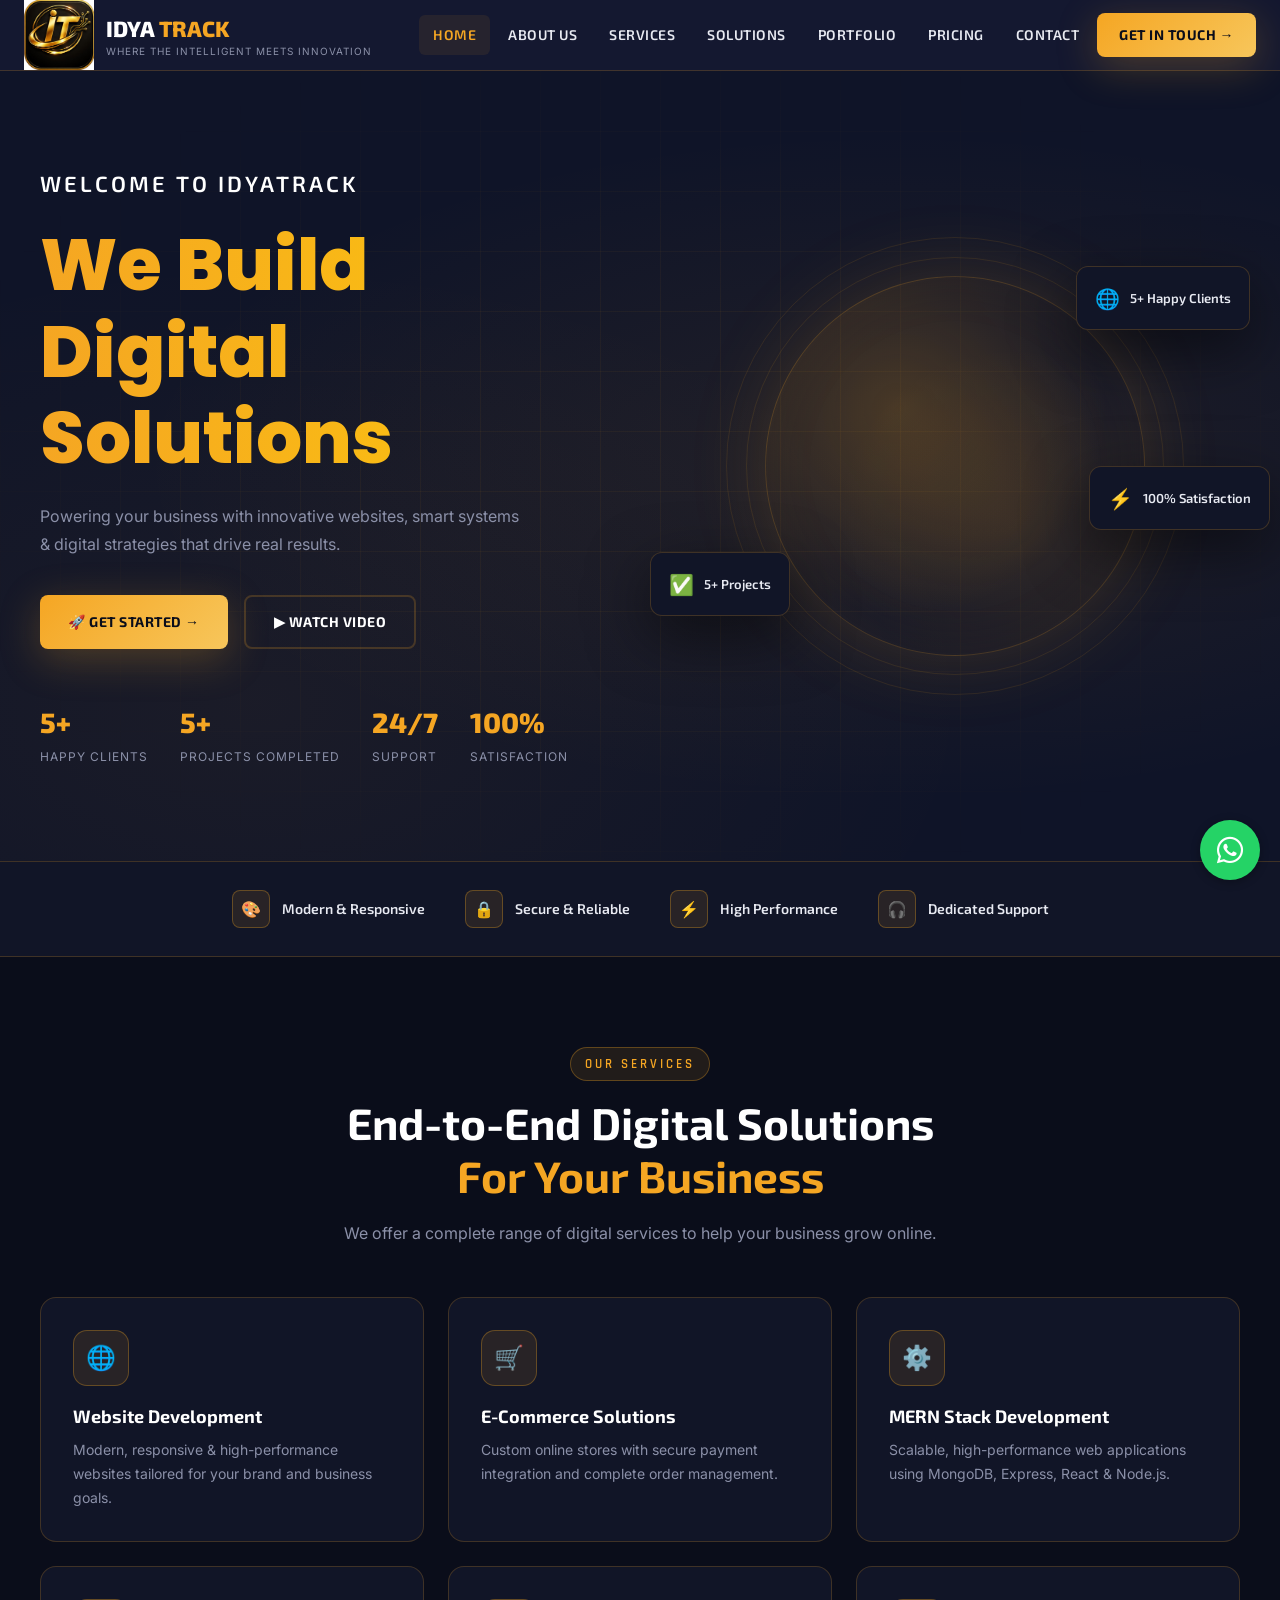
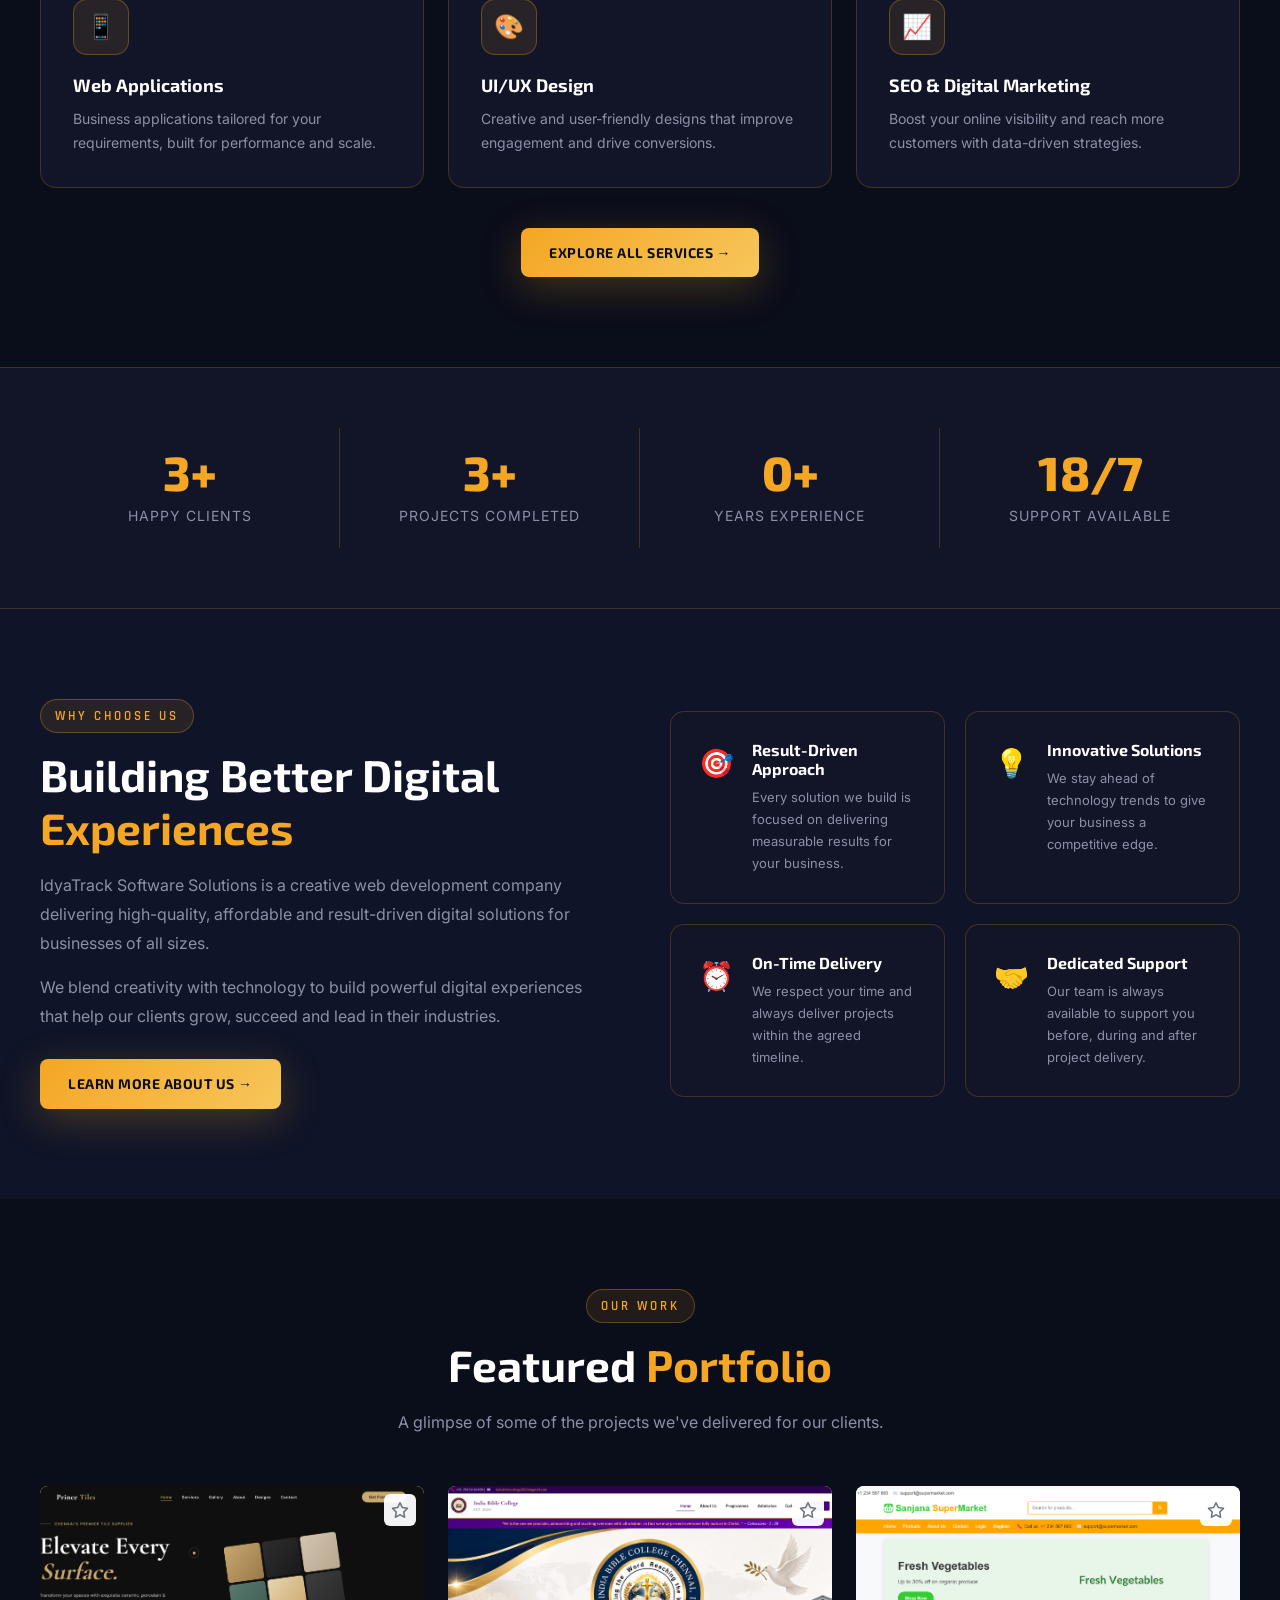
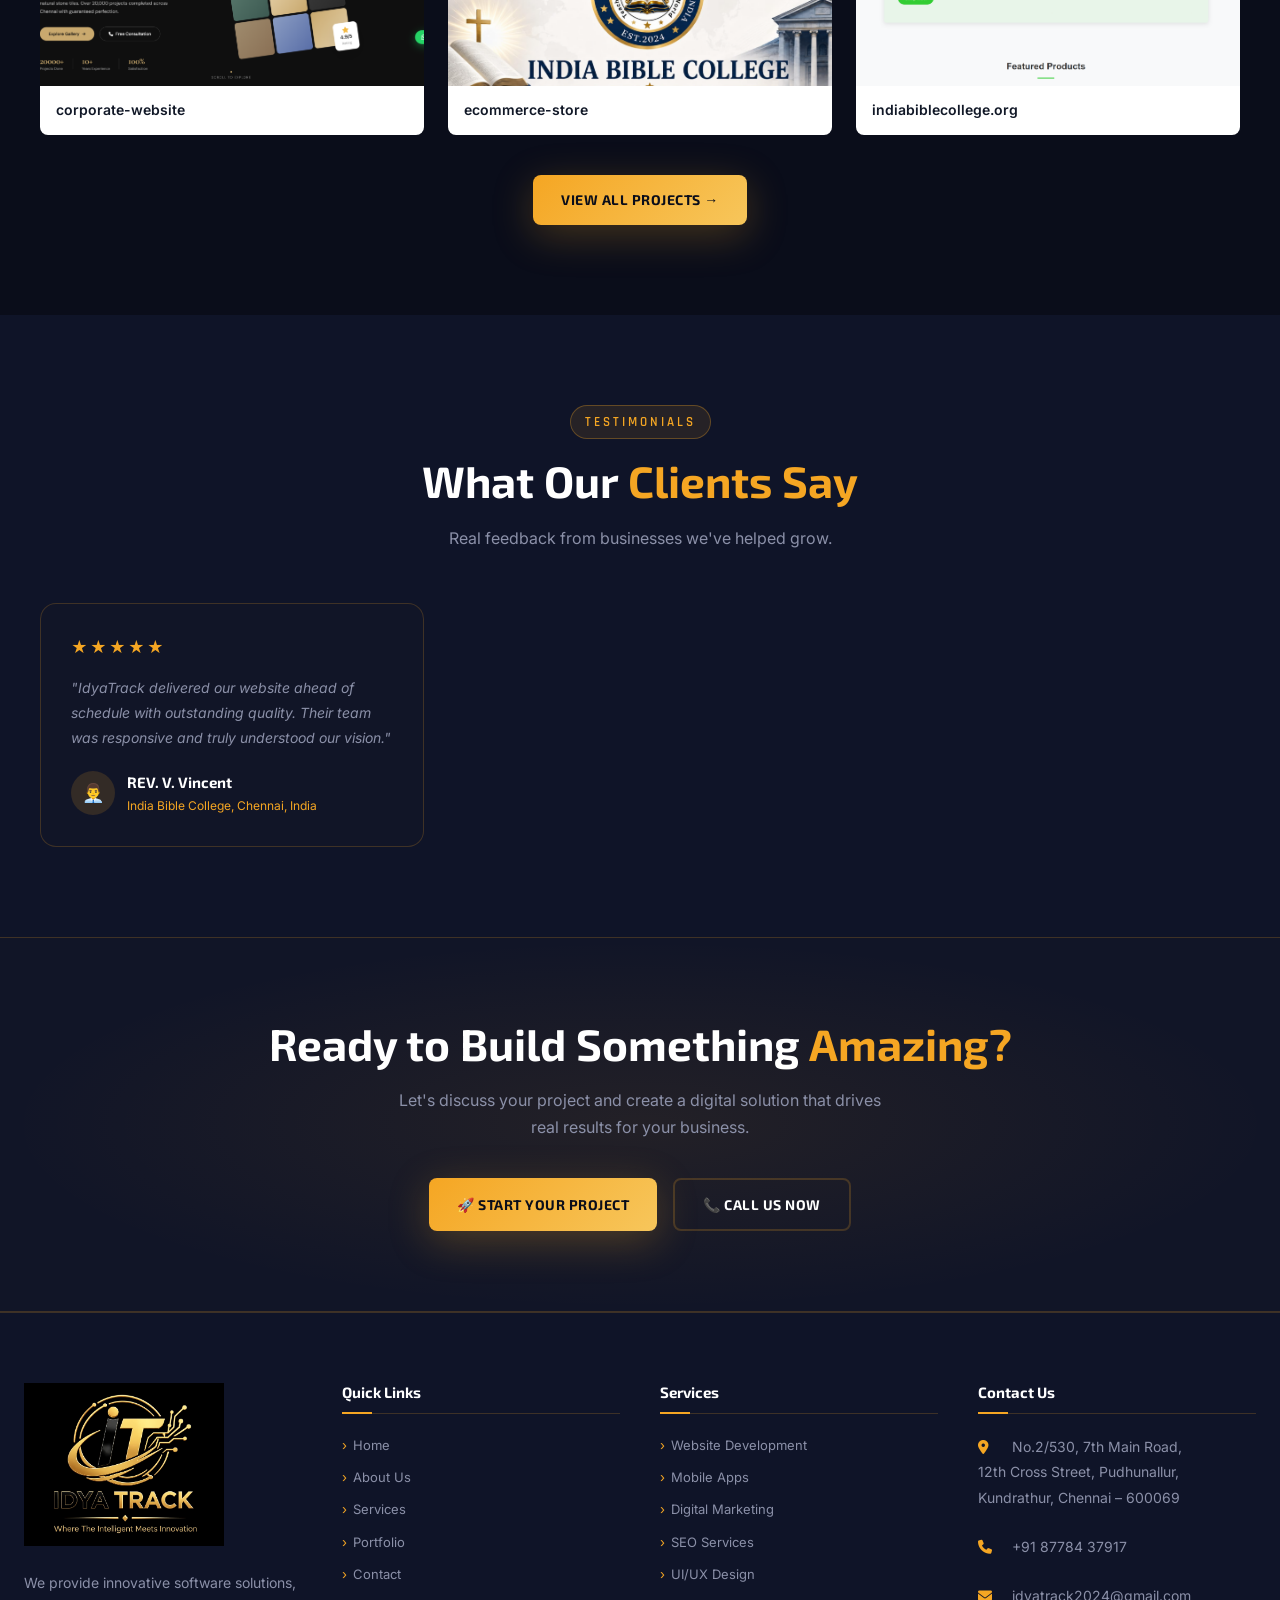
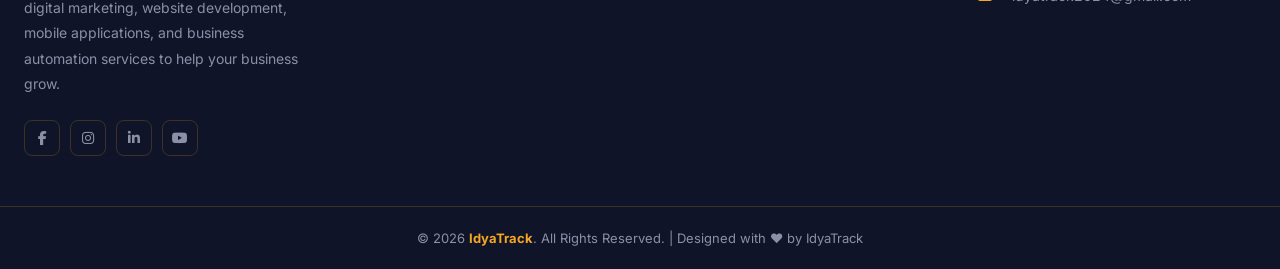
==== commit 34b5aefd: "Add comprehensive responsive design and Google Maps SEO integration" ====
--- a/index.html
+++ b/index.html
@@ -463,6 +463,7 @@
     "latitude": "13.0104",
     "longitude": "80.1727"
   },
+  "hasMap": "https://maps.app.goo.gl/mp25iX89ZUwGkSV1A?g_st=ac",
   "openingHoursSpecification": {
     "@type": "OpeningHoursSpecification",
     "dayOfWeek": [
@@ -480,7 +481,8 @@
     "https://www.facebook.com/idyatrack",
     "https://www.instagram.com/idyatrack",
     "https://www.linkedin.com/company/idyatrack",
-    "https://www.youtube.com/idyatrack"
+    "https://www.youtube.com/idyatrack",
+    "https://maps.app.goo.gl/mp25iX89ZUwGkSV1A?g_st=ac"
   ],
   "priceRange": "$$",
   "areaServed": {
--- a/css/style.css
+++ b/css/style.css
@@ -151,8 +151,8 @@
   transition: transform 0.2s, box-shadow 0.2s !important;
 }
 .nav-cta:hover { transform: translateY(-2px); box-shadow: 0 15px 40px rgba(245,166,35,0.4) !important; }
-.hamburger { display: none; flex-direction: column; gap: 5px; cursor: pointer; padding: 4px; }
-.hamburger span { width: 25px; height: 2px; background: var(--text); border-radius: 2px; transition: all 0.3s; }
+.hamburger { display: none; flex-direction: column; gap: 6px; cursor: pointer; padding: 12px; min-width: 44px; min-height: 44px; justify-content: center; align-items: center; }
+.hamburger span { width: 28px; height: 3px; background: var(--text); border-radius: 3px; transition: all 0.3s; }
 
 /* ===== SECTION COMMONS ===== */
 .section { padding: 90px 0; }
@@ -183,6 +183,7 @@
   align-items: center;
   gap: 8px;
   padding: 13px 28px;
+  min-height: 44px;
   border-radius: 8px;
   font-family: 'Exo 2', sans-serif;
   font-weight: 700;
@@ -1147,12 +1148,25 @@
   color: var(--text-muted);
 }
 
-/* ===== RESPONSIVE ===== */
+/* ===== RESPONSIVE DESIGN ===== */
+
+/* Large Desktop (1440px+) */
+@media (min-width: 1440px) {
+  .container { max-width: 1320px; }
+  .hero-title { font-size: clamp(48px, 5vw, 80px); }
+}
+
+/* Tablet Landscape (1280px) */
+@media (max-width: 1280px) {
+  .container { padding: 0 40px; }
+}
+
+/* Tablet (1024px) */
 @media (max-width: 1024px) {
   .services-grid, .portfolio-grid, .pricing-grid { grid-template-columns: repeat(2, 1fr); }
   .stats-grid { grid-template-columns: repeat(2, 1fr); }
   .stats-grid .stat-item:nth-child(2) { border-right: none; }
-  .footer-grid { grid-template-columns: repeat(2, 1fr); }
+  .footer-container { grid-template-columns: repeat(2, 1fr); }
   .team-grid { grid-template-columns: repeat(2, 1fr); }
   .process-steps { grid-template-columns: repeat(2, 1fr); gap: 30px; }
   .process-steps::before { display: none; }
@@ -1162,16 +1176,77 @@
   .about-visual { display: none; }
   .contact-grid { grid-template-columns: 1fr; }
   .pricing-card.popular { transform: scale(1); }
-}
+  .hero-content { padding: 40px 0; }
+  .hero-content .hero-title { font-size: 56px; }
+}
+
+/* Large Mobile (900px) */
+@media (max-width: 900px) {
+  .why-grid { grid-template-columns: 1fr; }
+  .testimonials-grid { grid-template-columns: 1fr; }
+  .hero-stats { gap: 24px; }
+  .features-strip-inner { gap: 16px; }
+}
+
+/* Tablet Portrait (768px) */
 @media (max-width: 768px) {
+  .container { padding: 0 24px; }
   .nav-links { display: none; }
   .hamburger { display: flex; }
-  .services-grid, .portfolio-grid, .pricing-grid, .why-grid, .testimonials-grid { grid-template-columns: 1fr; }
+  .services-grid, .portfolio-grid, .pricing-grid { grid-template-columns: 1fr; }
   .topbar-left { gap: 12px; font-size: 11px; }
   .form-row { grid-template-columns: 1fr; }
-  .footer-grid { grid-template-columns: 1fr; }
-  .footer-bottom { flex-direction: column; text-align: center; }
-  .section { padding: 60px 0; }
-  .hero-stats { flex-wrap: wrap; gap: 20px; }
+  .footer-container { grid-template-columns: 1fr; }
+  .section { padding: 50px 0; }
+  .hero-stats { flex-wrap: wrap; gap: 20px; justify-content: center; }
   .features-strip-inner { gap: 20px; }
+  .hero-content { padding: 30px 0; }
+  .hero-content .hero-title { font-size: 44px; }
+  .welcome { font-size: 18px; letter-spacing: 2px; }
+  .hero-desc { font-size: 15px; }
+  .hero-btns { flex-direction: column; width: 100%; }
+  .hero-btns .btn { width: 100%; justify-content: center; }
+}
+
+/* Mobile (600px) */
+@media (max-width: 600px) {
+  .stats-grid { grid-template-columns: 1fr; }
+  .stats-grid .stat-item { border-right: none; border-bottom: 1px solid var(--border); }
+  .stats-grid .stat-item:last-child { border-bottom: none; }
+  .team-grid { grid-template-columns: 1fr; }
+  .process-steps { grid-template-columns: 1fr; }
+  .hero-content .hero-title { font-size: 36px; }
+  .hero-stat-num { font-size: 24px; }
+  .section-title { font-size: 28px; }
+  .cta-section { padding: 60px 0; }
+  .cta-btns { flex-direction: column; }
+  .cta-btns .btn { width: 100%; }
+  .mobile-nav a { font-size: 20px; }
+}
+
+/* Small Mobile (480px) */
+@media (max-width: 480px) {
+  .container { padding: 0 16px; }
+  .hero-content .hero-title { font-size: 32px; }
+  .welcome { font-size: 16px; letter-spacing: 1.5px; }
+  .hero-desc { font-size: 14px; }
+  .logo-text { font-size: 20px; }
+  .logo-sub { font-size: 9px; }
+  .nav-inner { height: 64px; }
+  .section { padding: 40px 0; }
+  .btn { padding: 12px 24px; font-size: 13px; }
+  .service-card, .testimonial-card { padding: 24px; }
+  .pricing-card { padding: 32px 20px; }
+  .footer-container { gap: 32px; padding-bottom: 32px; }
+}
+
+/* Touch-friendly adjustments */
+@media (hover: none) and (pointer: coarse) {
+  .btn, a, button {
+    min-height: 44px;
+    min-width: 44px;
+  }
+  .hamburger {
+    padding: 12px;
+  }
 }
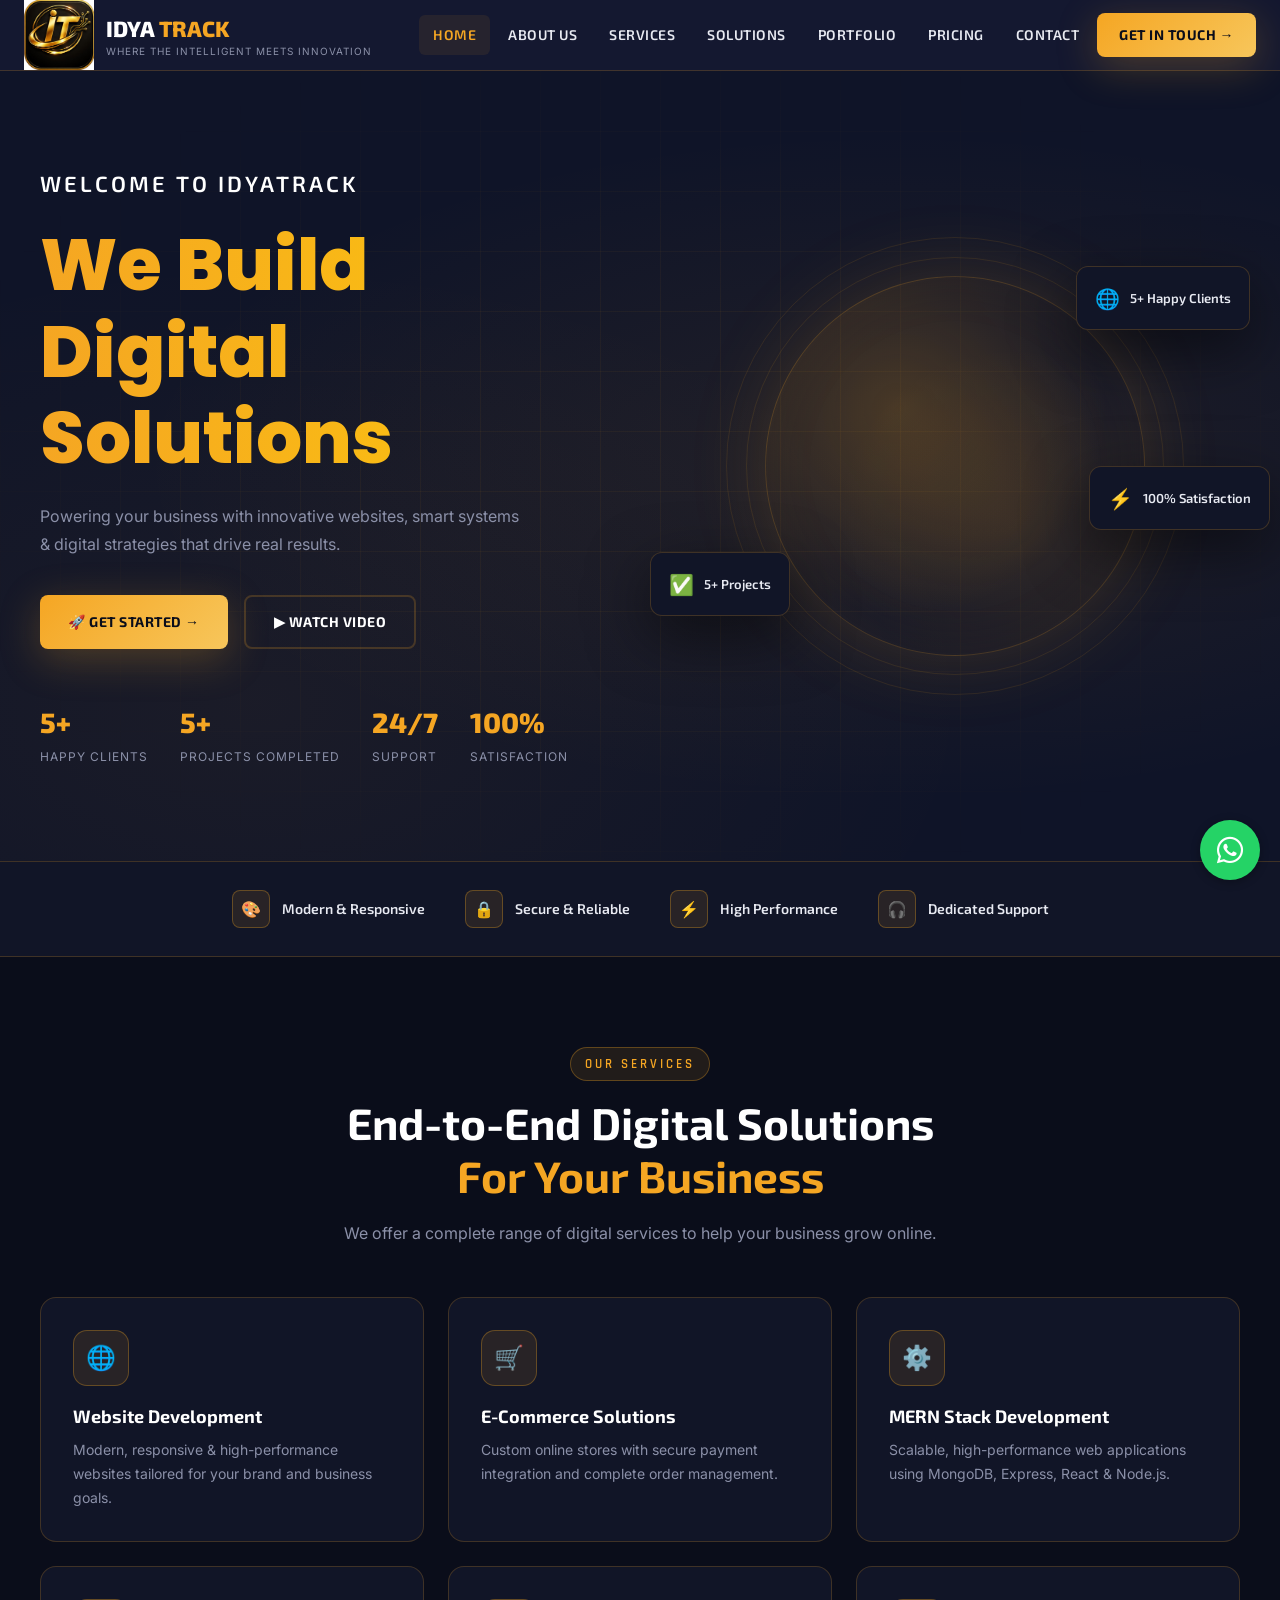
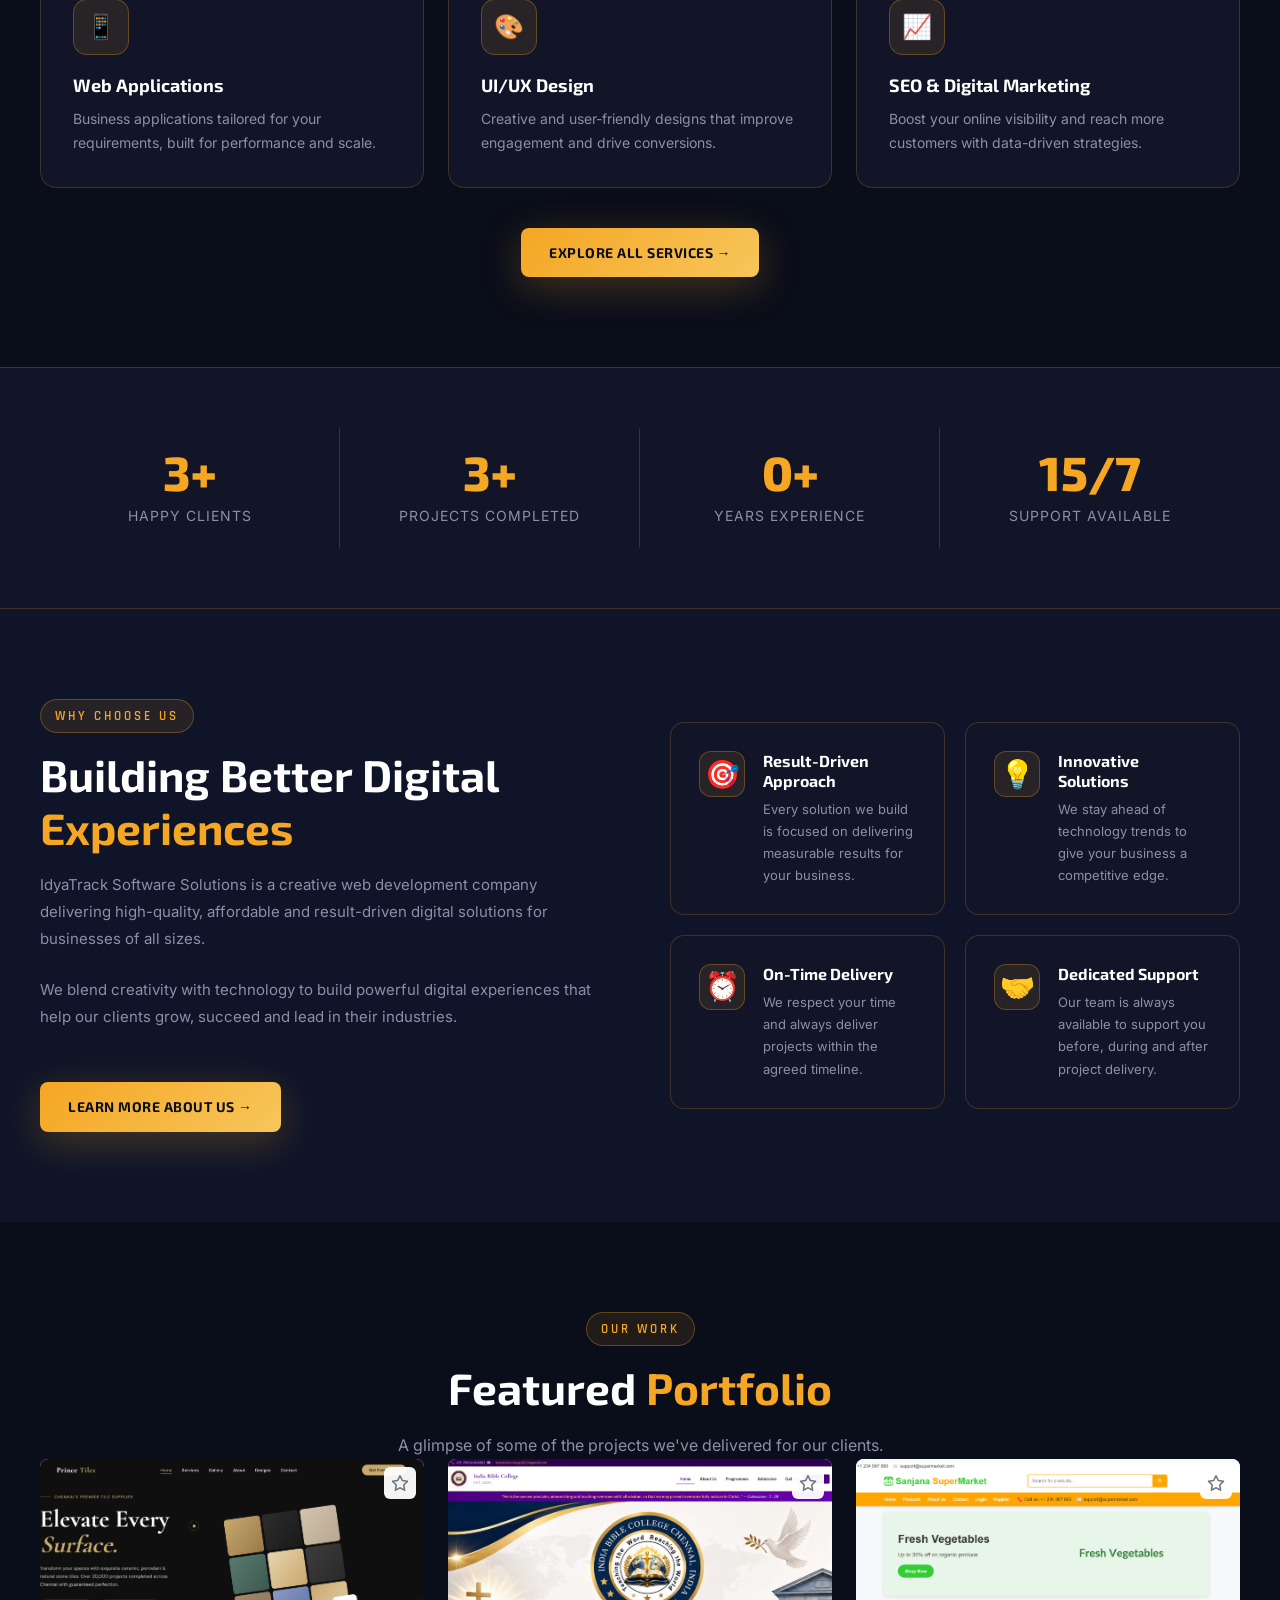
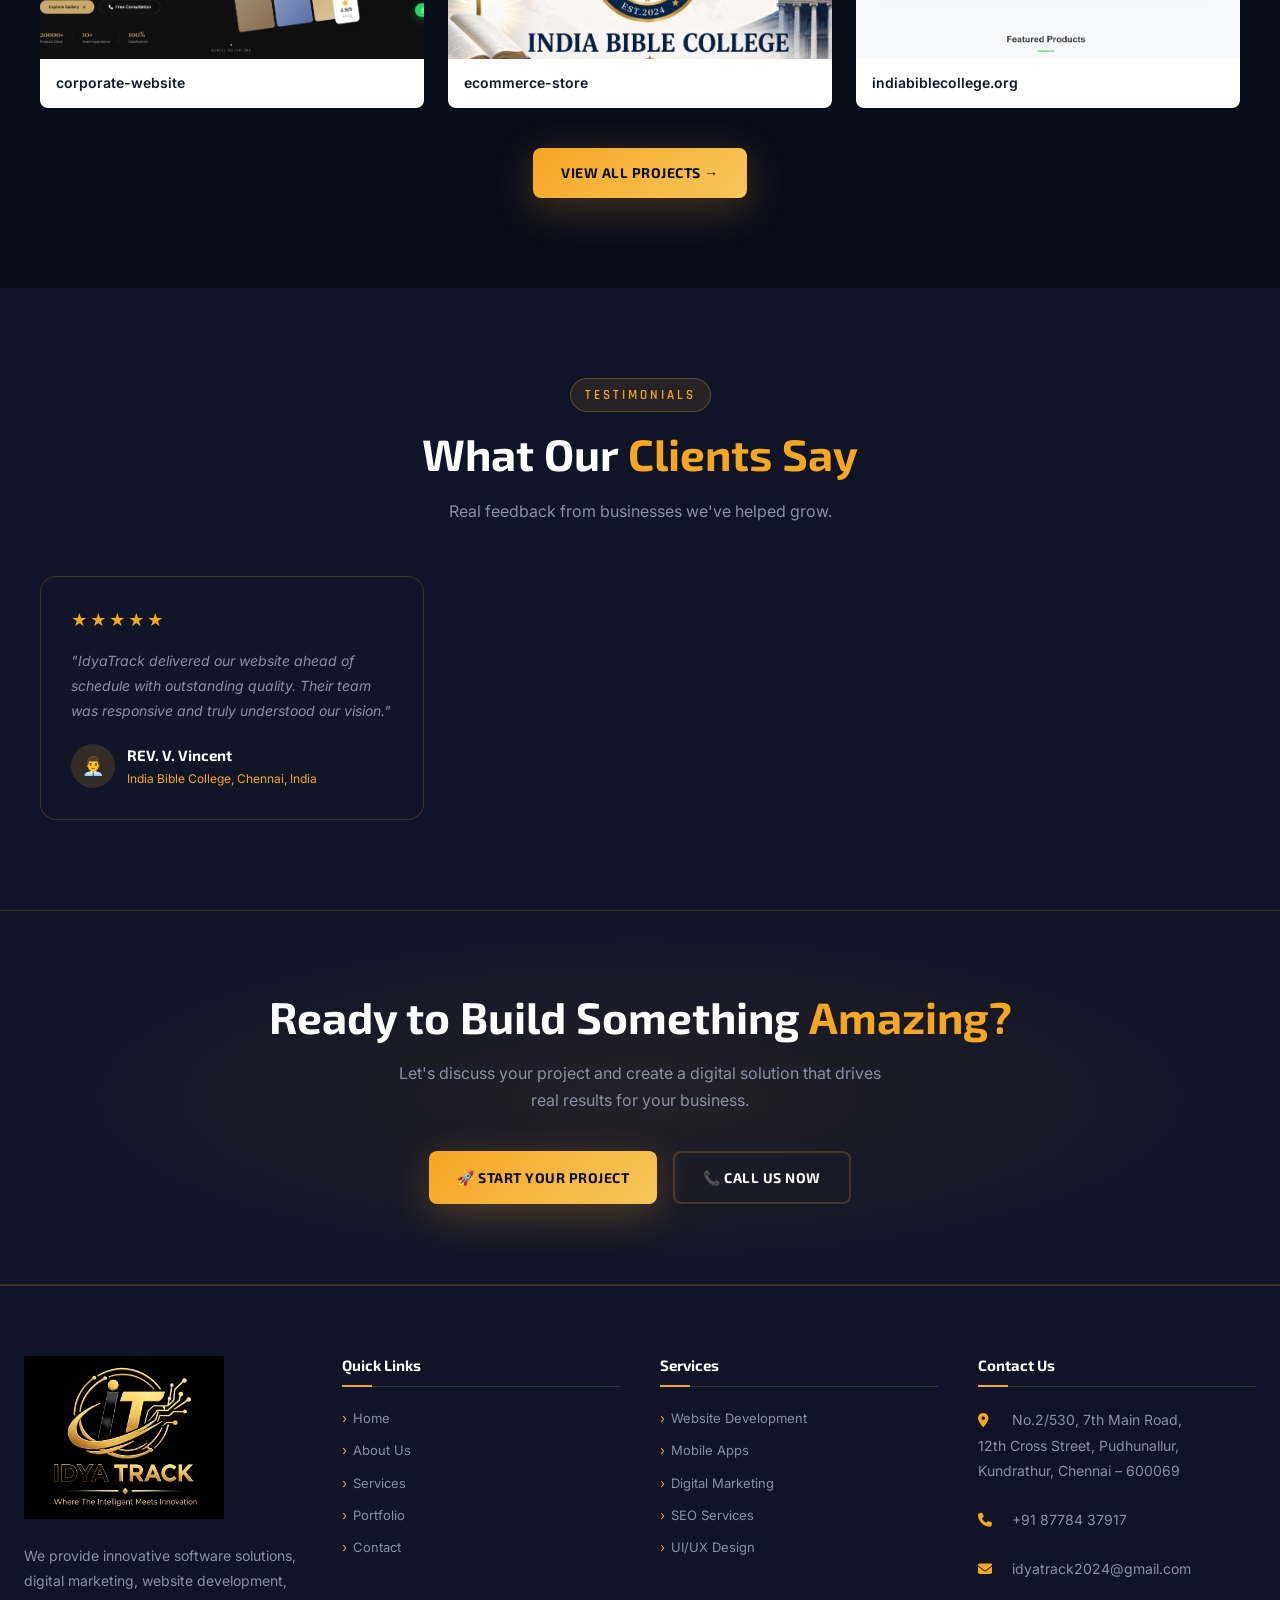
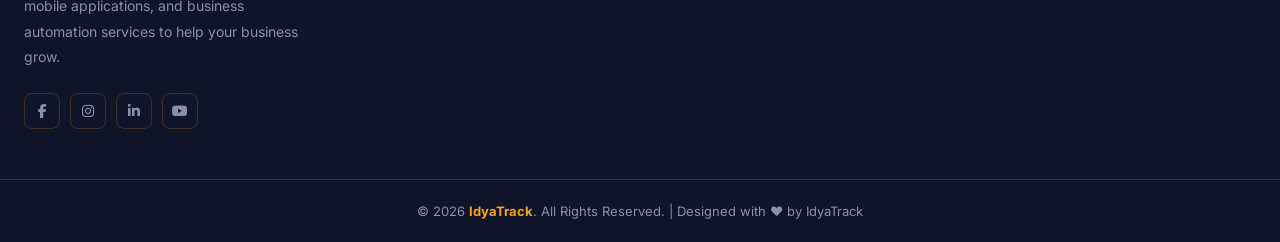
==== commit 3d6a4b7f: "Add comprehensive responsive design to all pages" ====
--- a/index.html
+++ b/index.html
@@ -203,7 +203,7 @@
         <p>Boost your online visibility and reach more customers with data-driven strategies.</p>
       </div>
     </div>
-    <div style="text-align:center; margin-top:40px;">
+    <div class="text-center" style="margin-top:40px;">
       <a href="services.html" class="btn btn-primary">Explore All Services →</a>
     </div>
   </div>
@@ -236,8 +236,8 @@
 <!-- WHY CHOOSE US -->
 <section class="section" style="background: var(--dark2);">
   <div class="container">
-    <div style="display:grid;grid-template-columns:1fr 1fr;gap:60px;align-items:center;">
-      <div>
+    <div class="solutions-two-column">
+      <div class="solutions-text">
         <span class="section-tag">Why Choose Us</span>
         <h2 class="section-title">Building Better Digital<br><span>Experiences</span></h2>
         <p class="section-desc">IdyaTrack Software Solutions is a creative web development company delivering high-quality, affordable and result-driven digital solutions for businesses of all sizes.</p>
@@ -286,7 +286,7 @@
       <h2 class="section-title">Featured <span>Portfolio</span></h2>
       <p class="section-desc">A glimpse of some of the projects we've delivered for our clients.</p>
     </div>
-    <div class="portfolio-grid" style="margin-top:50px;">
+    <div class="portfolio-grid">
       <div class="portfolio-item" data-category="website">
         <a href="https://supermarket-app-bgbt.vercel.app/" target="_blank">
           <div class="portfolio-img-container">
--- a/css/style.css
+++ b/css/style.css
@@ -838,6 +838,390 @@
 .form-group textarea { resize: vertical; min-height: 120px; }
 .form-group select option { background: var(--dark3); }
 
+/* ===== MAP SECTION ===== */
+.map-section {
+  background: var(--dark2);
+  padding: 0;
+}
+.map-container {
+  min-height: 350px;
+  background: var(--card-bg);
+  border-top: 1px solid var(--border);
+  border-bottom: 1px solid var(--border);
+  display: flex;
+  align-items: center;
+  justify-content: center;
+  flex-direction: column;
+  gap: 16px;
+  padding: 40px 20px;
+  text-align: center;
+}
+.map-icon { font-size: 48px; }
+.map-container h3 {
+  color: var(--white);
+  font-family: 'Exo 2', sans-serif;
+  font-size: 20px;
+}
+.map-container p {
+  color: var(--text-muted);
+  font-size: 14px;
+  max-width: 600px;
+}
+
+/* ===== QUICK CONTACT CARDS ===== */
+.quick-contact-grid {
+  display: grid;
+  grid-template-columns: repeat(3, 1fr);
+  gap: 24px;
+  margin-top: 50px;
+}
+.quick-contact-card {
+  background: var(--card-bg);
+  border: 1px solid var(--border);
+  border-radius: 16px;
+  padding: 32px;
+  text-align: center;
+  transition: all 0.3s;
+}
+.quick-contact-card:hover {
+  border-color: rgba(245,166,35,0.4);
+  transform: translateY(-8px);
+}
+.quick-contact-icon {
+  font-size: 48px;
+  margin-bottom: 16px;
+}
+.quick-contact-card h3 {
+  color: var(--white);
+  margin-bottom: 8px;
+  font-size: 18px;
+}
+.quick-contact-card p {
+  color: var(--text-muted);
+  font-size: 14px;
+  margin-bottom: 20px;
+}
+
+/* ===== PRICING NOTE ===== */
+.pricing-note {
+  background: var(--card-bg);
+  border: 1px solid rgba(245,166,35,0.3);
+  border-radius: 16px;
+  padding: 28px;
+  margin-top: 40px;
+  text-align: center;
+}
+.pricing-note p {
+  color: var(--text-muted);
+  font-size: 15px;
+}
+.pricing-note a {
+  color: var(--primary);
+  text-decoration: underline;
+}
+
+/* ===== COMPARISON TABLE ===== */
+.comparison-section {
+  overflow-x: auto;
+  margin-top: 50px;
+}
+.comparison-table {
+  width: 100%;
+  border-collapse: collapse;
+  font-size: 14px;
+}
+.comparison-table thead tr {
+  border-bottom: 1px solid var(--border);
+}
+.comparison-table th {
+  text-align: left;
+  padding: 16px 20px;
+  color: var(--text-muted);
+  font-weight: 600;
+}
+.comparison-table th:nth-child(2),
+.comparison-table th:nth-child(3),
+.comparison-table th:nth-child(4) {
+  text-align: center;
+}
+.comparison-table th:nth-child(3) {
+  color: var(--primary);
+  background: rgba(245,166,35,0.05);
+}
+.comparison-table tbody tr {
+  border-bottom: 1px solid rgba(255,255,255,0.04);
+}
+.comparison-table td {
+  padding: 14px 20px;
+  color: var(--text-muted);
+}
+.comparison-table td:nth-child(2),
+.comparison-table td:nth-child(3),
+.comparison-table td:nth-child(4) {
+  text-align: center;
+  color: var(--text);
+}
+.comparison-table td:nth-child(3) {
+  background: rgba(245,166,35,0.03);
+}
+.comparison-table td.checked {
+  color: var(--primary);
+}
+
+/* ===== FAQ ===== */
+.faq-container {
+  max-width: 800px;
+  margin: 50px auto 0;
+  display: flex;
+  flex-direction: column;
+  gap: 16px;
+}
+.faq-item {
+  background: var(--card-bg);
+  border: 1px solid var(--border);
+  border-radius: 12px;
+  padding: 24px;
+}
+.faq-item h4 {
+  color: var(--white);
+  margin-bottom: 10px;
+}
+.faq-item p {
+  color: var(--text-muted);
+  font-size: 14px;
+  line-height: 1.7;
+}
+
+/* ===== SERVICES DETAILED ===== */
+.services-detailed-grid {
+  display: flex;
+  flex-direction: column;
+  gap: 40px;
+  margin-top: 50px;
+}
+.service-detail-card {
+  display: grid;
+  grid-template-columns: 1fr 2fr;
+  gap: 40px;
+  align-items: start;
+  background: var(--card-bg);
+  border: 1px solid var(--border);
+  border-radius: 20px;
+  padding: 40px;
+}
+.service-detail-card.reverse {
+  grid-template-columns: 2fr 1fr;
+}
+.service-detail-icon-box {
+  text-align: center;
+}
+.service-detail-icon-box .icon {
+  font-size: 64px;
+  margin-bottom: 16px;
+}
+.service-detail-icon-box h3 {
+  color: var(--white);
+  font-size: 20px;
+  margin-bottom: 8px;
+}
+.service-detail-icon-box .price-tag {
+  display: block;
+}
+.service-detail-content p {
+  color: var(--text-muted);
+  font-size: 15px;
+  line-height: 1.8;
+  margin-bottom: 20px;
+}
+.service-detail-features {
+  display: grid;
+  grid-template-columns: 1fr 1fr;
+  gap: 12px;
+}
+.service-detail-feature {
+  display: flex;
+  align-items: center;
+  gap: 8px;
+  font-size: 14px;
+  color: var(--text-muted);
+}
+.service-detail-feature span {
+  color: var(--primary);
+}
+.service-detail-content .btn {
+  margin-top: 24px;
+}
+
+/* ===== SERVICES DETAILED ===== */
+.services-detailed-grid {
+  display: flex;
+  flex-direction: column;
+  gap: 40px;
+  margin-top: 50px;
+}
+.service-detail-card {
+  display: grid;
+  grid-template-columns: 1fr 2fr;
+  gap: 40px;
+  align-items: start;
+  background: var(--card-bg);
+  border: 1px solid var(--border);
+  border-radius: 20px;
+  padding: 40px;
+}
+.service-detail-card.reverse {
+  grid-template-columns: 2fr 1fr;
+}
+.service-detail-icon-box {
+  text-align: center;
+}
+.service-detail-icon-box .icon {
+  font-size: 64px;
+  margin-bottom: 16px;
+}
+.service-detail-icon-box h3 {
+  color: var(--white);
+  font-size: 20px;
+  margin-bottom: 8px;
+}
+.service-detail-content p {
+  color: var(--text-muted);
+  font-size: 15px;
+  line-height: 1.8;
+  margin-bottom: 20px;
+}
+.service-detail-features {
+  display: grid;
+  grid-template-columns: 1fr 1fr;
+  gap: 12px;
+}
+.service-detail-feature {
+  display: flex;
+  align-items: center;
+  gap: 8px;
+  font-size: 14px;
+  color: var(--text-muted);
+}
+.service-detail-feature span {
+  color: var(--primary);
+}
+.service-detail-content .btn {
+  margin-top: 24px;
+}
+
+/* ===== WHY CHOOSE ===== */
+.why-grid {
+  display: grid;
+  grid-template-columns: repeat(4, 1fr);
+  gap: 24px;
+  margin-top: 50px;
+}
+.why-card {
+  display: flex;
+  align-items: flex-start;
+  gap: 14px;
+  padding: 24px;
+  background: var(--card-bg);
+  border: 1px solid var(--border);
+  border-radius: 16px;
+  transition: all 0.3s;
+}
+.why-card:hover {
+  border-color: rgba(245,166,35,0.4);
+  transform: translateY(-8px);
+}
+.why-icon {
+  width: 46px;
+  height: 46px;
+  background: rgba(245,166,35,0.1);
+  border: 1px solid rgba(245,166,35,0.3);
+  border-radius: 12px;
+  display: flex;
+  align-items: center;
+  justify-content: center;
+  font-size: 20px;
+  flex-shrink: 0;
+}
+.why-card h4 {
+  color: var(--white);
+  font-size: 15px;
+  margin-bottom: 4px;
+}
+.why-card p {
+  color: var(--text-muted);
+  font-size: 13px;
+}
+
+/* ===== SOLUTIONS TWO COLUMN ===== */
+.solutions-two-column {
+  display: grid;
+  grid-template-columns: 1fr 1fr;
+  gap: 60px;
+  align-items: center;
+}
+.solutions-text p {
+  color: var(--text-muted);
+  font-size: 15px;
+  line-height: 1.8;
+  margin-bottom: 24px;
+}
+.solutions-benefits {
+  display: flex;
+  flex-direction: column;
+  gap: 16px;
+}
+.solutions-benefit {
+  display: flex;
+  gap: 14px;
+  align-items: flex-start;
+}
+.solutions-benefit .icon {
+  font-size: 24px;
+  flex-shrink: 0;
+}
+.solutions-benefit h4 {
+  color: var(--white);
+  font-size: 15px;
+  margin-bottom: 4px;
+}
+.solutions-benefit p {
+  color: var(--text-muted);
+  font-size: 13px;
+  margin-bottom: 0;
+}
+.solutions-cards {
+  display: grid;
+  grid-template-columns: 1fr 1fr;
+  gap: 20px;
+}
+.solutions-card {
+  background: var(--card-bg);
+  border: 1px solid var(--border);
+  border-radius: 16px;
+  padding: 28px;
+  text-align: center;
+  transition: all 0.3s;
+}
+.solutions-card:nth-child(2) {
+  margin-top: 24px;
+}
+.solutions-card:nth-child(3) {
+  margin-top: -24px;
+}
+.solutions-card .icon {
+  font-size: 36px;
+  margin-bottom: 12px;
+}
+.solutions-card h4 {
+  color: var(--white);
+  font-size: 15px;
+  margin-bottom: 8px;
+}
+.solutions-card p {
+  font-size: 13px;
+  color: var(--text-muted);
+}
+
 /* ===== FOOTER ===== */
 .footer {
   background: var(--dark2);
@@ -1163,7 +1547,7 @@
 
 /* Tablet (1024px) */
 @media (max-width: 1024px) {
-  .services-grid, .portfolio-grid, .pricing-grid { grid-template-columns: repeat(2, 1fr); }
+  .services-grid, .portfolio-grid, .pricing-grid, .quick-contact-grid, .why-grid { grid-template-columns: repeat(2, 1fr); }
   .stats-grid { grid-template-columns: repeat(2, 1fr); }
   .stats-grid .stat-item:nth-child(2) { border-right: none; }
   .footer-container { grid-template-columns: repeat(2, 1fr); }
@@ -1178,6 +1562,9 @@
   .pricing-card.popular { transform: scale(1); }
   .hero-content { padding: 40px 0; }
   .hero-content .hero-title { font-size: 56px; }
+  .service-detail-card, .service-detail-card.reverse { grid-template-columns: 1fr; }
+  .solutions-two-column { grid-template-columns: 1fr; }
+  .solutions-card:nth-child(2), .solutions-card:nth-child(3) { margin-top: 0; }
 }
 
 /* Large Mobile (900px) */
@@ -1186,6 +1573,7 @@
   .testimonials-grid { grid-template-columns: 1fr; }
   .hero-stats { gap: 24px; }
   .features-strip-inner { gap: 16px; }
+  .service-detail-features { grid-template-columns: 1fr; }
 }
 
 /* Tablet Portrait (768px) */
@@ -1193,7 +1581,7 @@
   .container { padding: 0 24px; }
   .nav-links { display: none; }
   .hamburger { display: flex; }
-  .services-grid, .portfolio-grid, .pricing-grid { grid-template-columns: 1fr; }
+  .services-grid, .portfolio-grid, .pricing-grid, .quick-contact-grid, .why-grid { grid-template-columns: 1fr; }
   .topbar-left { gap: 12px; font-size: 11px; }
   .form-row { grid-template-columns: 1fr; }
   .footer-container { grid-template-columns: 1fr; }
@@ -1206,6 +1594,16 @@
   .hero-desc { font-size: 15px; }
   .hero-btns { flex-direction: column; width: 100%; }
   .hero-btns .btn { width: 100%; justify-content: center; }
+  .map-container { min-height: 300px; padding: 30px 20px; }
+  .map-icon { font-size: 40px; }
+  .map-container h3 { font-size: 18px; }
+  .contact-form { padding: 30px 24px; }
+  .quick-contact-card { padding: 24px; }
+  .quick-contact-icon { font-size: 40px; }
+  .service-detail-card { padding: 30px; }
+  .solutions-cards { grid-template-columns: 1fr; }
+  .faq-item { padding: 20px; }
+  .pricing-note { padding: 24px; }
 }
 
 /* Mobile (600px) */
@@ -1222,6 +1620,11 @@
   .cta-btns { flex-direction: column; }
   .cta-btns .btn { width: 100%; }
   .mobile-nav a { font-size: 20px; }
+  .why-card { padding: 20px; }
+  .service-detail-card { padding: 24px; gap: 24px; }
+  .service-detail-icon-box .icon { font-size: 48px; }
+  .solutions-card { padding: 24px; }
+  .solutions-card .icon { font-size: 32px; }
 }
 
 /* Small Mobile (480px) */
@@ -1238,6 +1641,36 @@
   .service-card, .testimonial-card { padding: 24px; }
   .pricing-card { padding: 32px 20px; }
   .footer-container { gap: 32px; padding-bottom: 32px; }
+  .map-container { min-height: 280px; padding: 24px 16px; }
+  .map-icon { font-size: 36px; }
+  .map-container h3 { font-size: 16px; }
+  .map-container p { font-size: 13px; }
+  .contact-form { padding: 24px 16px; }
+  .contact-form h3 { font-size: 18px; }
+  .quick-contact-card { padding: 20px; }
+  .quick-contact-icon { font-size: 36px; }
+  .quick-contact-card h3 { font-size: 16px; }
+  .quick-contact-card p { font-size: 13px; }
+  .why-card { padding: 18px; }
+  .why-icon { width: 40px; height: 40px; font-size: 18px; }
+  .why-card h4 { font-size: 14px; }
+  .why-card p { font-size: 12px; }
+  .faq-item { padding: 18px; }
+  .faq-item h4 { font-size: 15px; }
+  .faq-item p { font-size: 13px; }
+  .pricing-note { padding: 20px; }
+  .pricing-note p { font-size: 14px; }
+  .service-detail-card { padding: 20px; }
+  .service-detail-content p { font-size: 14px; }
+  .service-detail-feature { font-size: 13px; }
+  .solutions-card { padding: 20px; }
+  .solutions-card .icon { font-size: 32px; }
+  .solutions-card h4 { font-size: 14px; }
+  .solutions-card p { font-size: 12px; }
+  .solutions-text p { font-size: 14px; }
+  .solutions-benefit h4 { font-size: 14px; }
+  .solutions-benefit p { font-size: 12px; }
+  .solutions-benefit .icon { font-size: 20px; }
 }
 
 /* Touch-friendly adjustments */
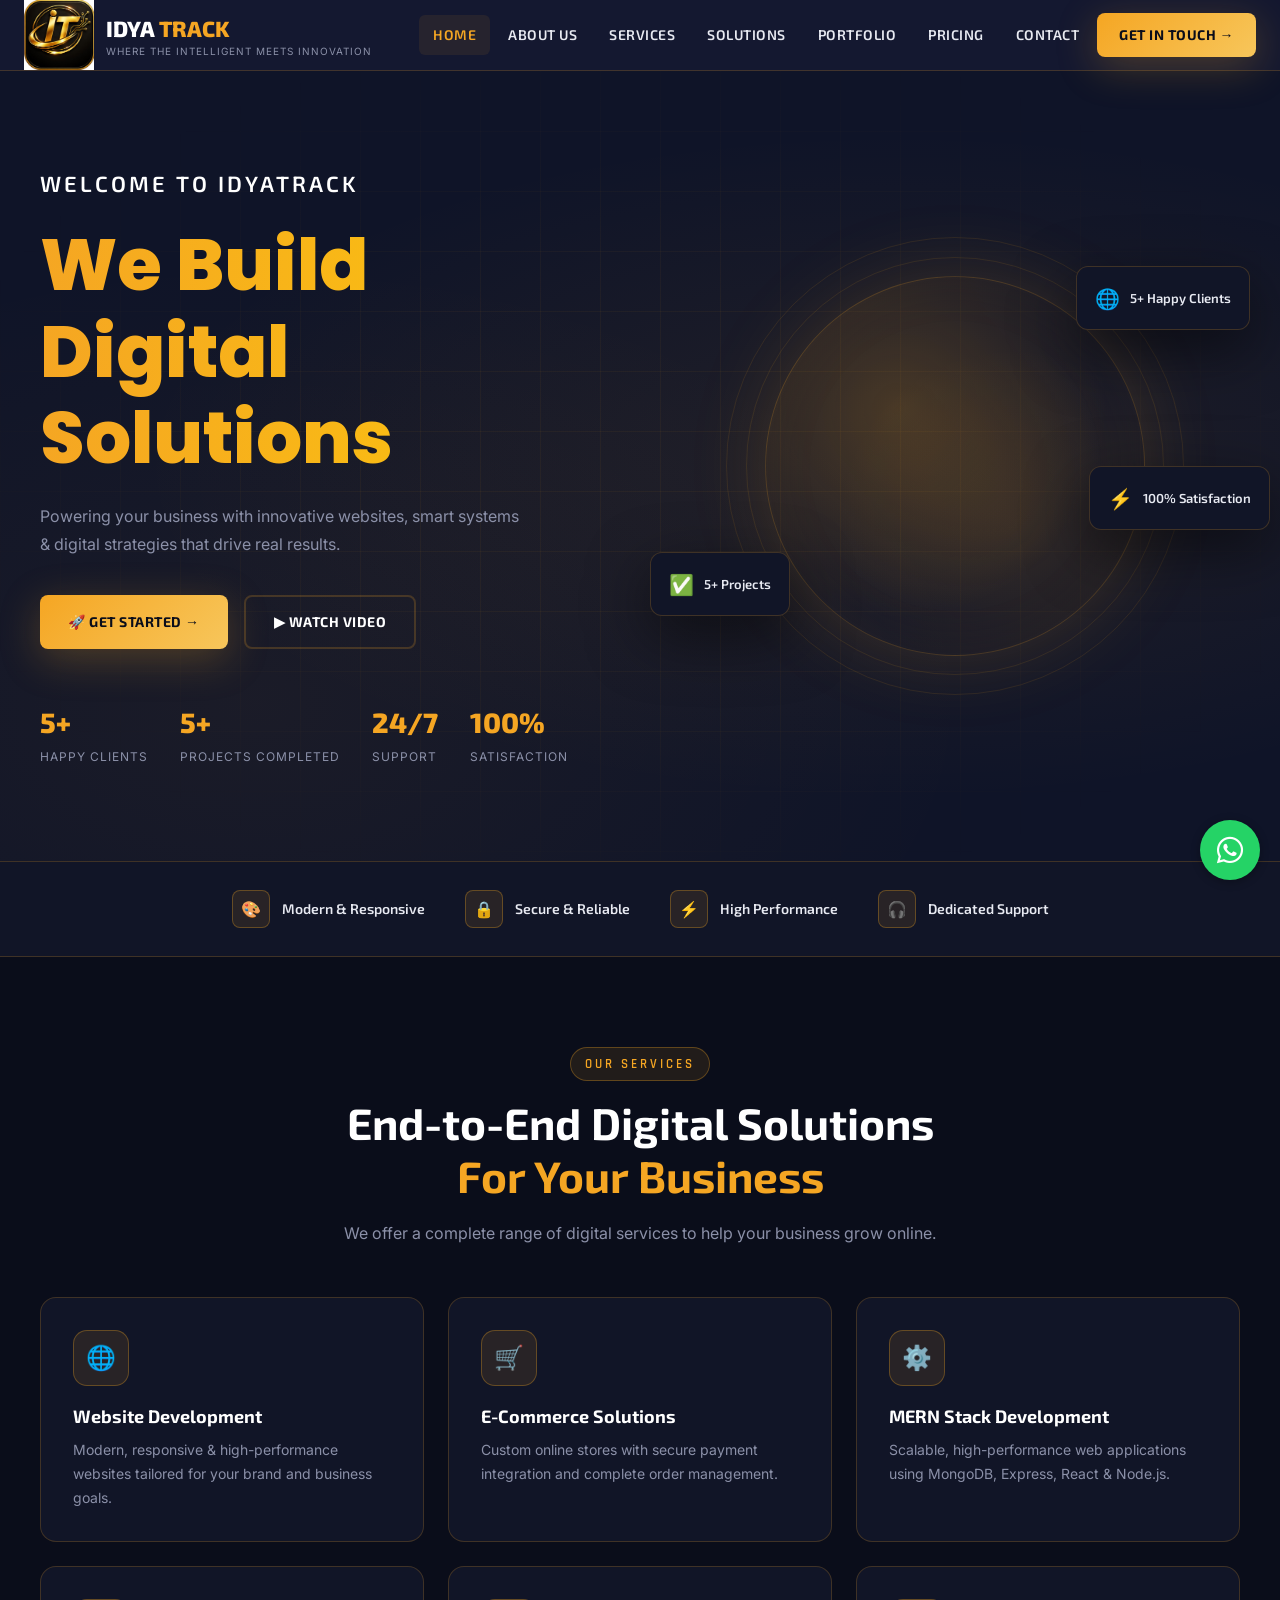
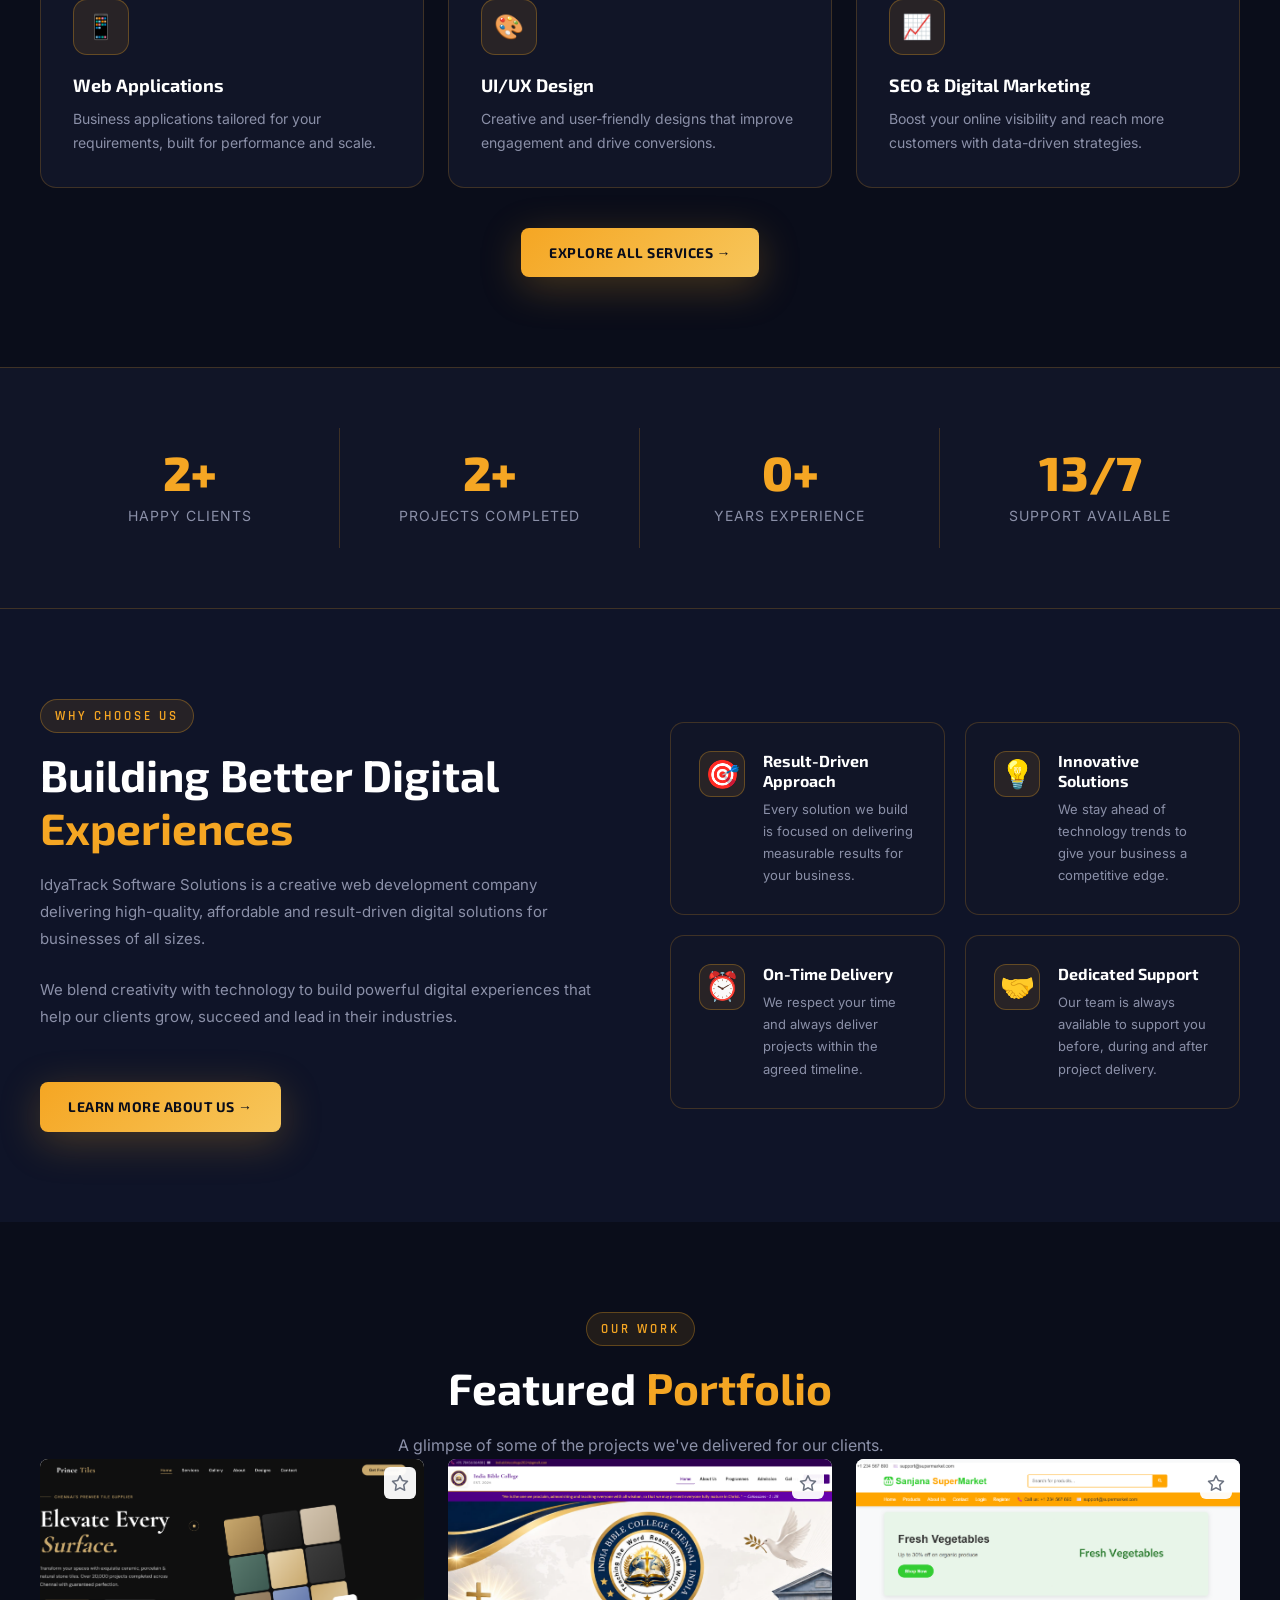
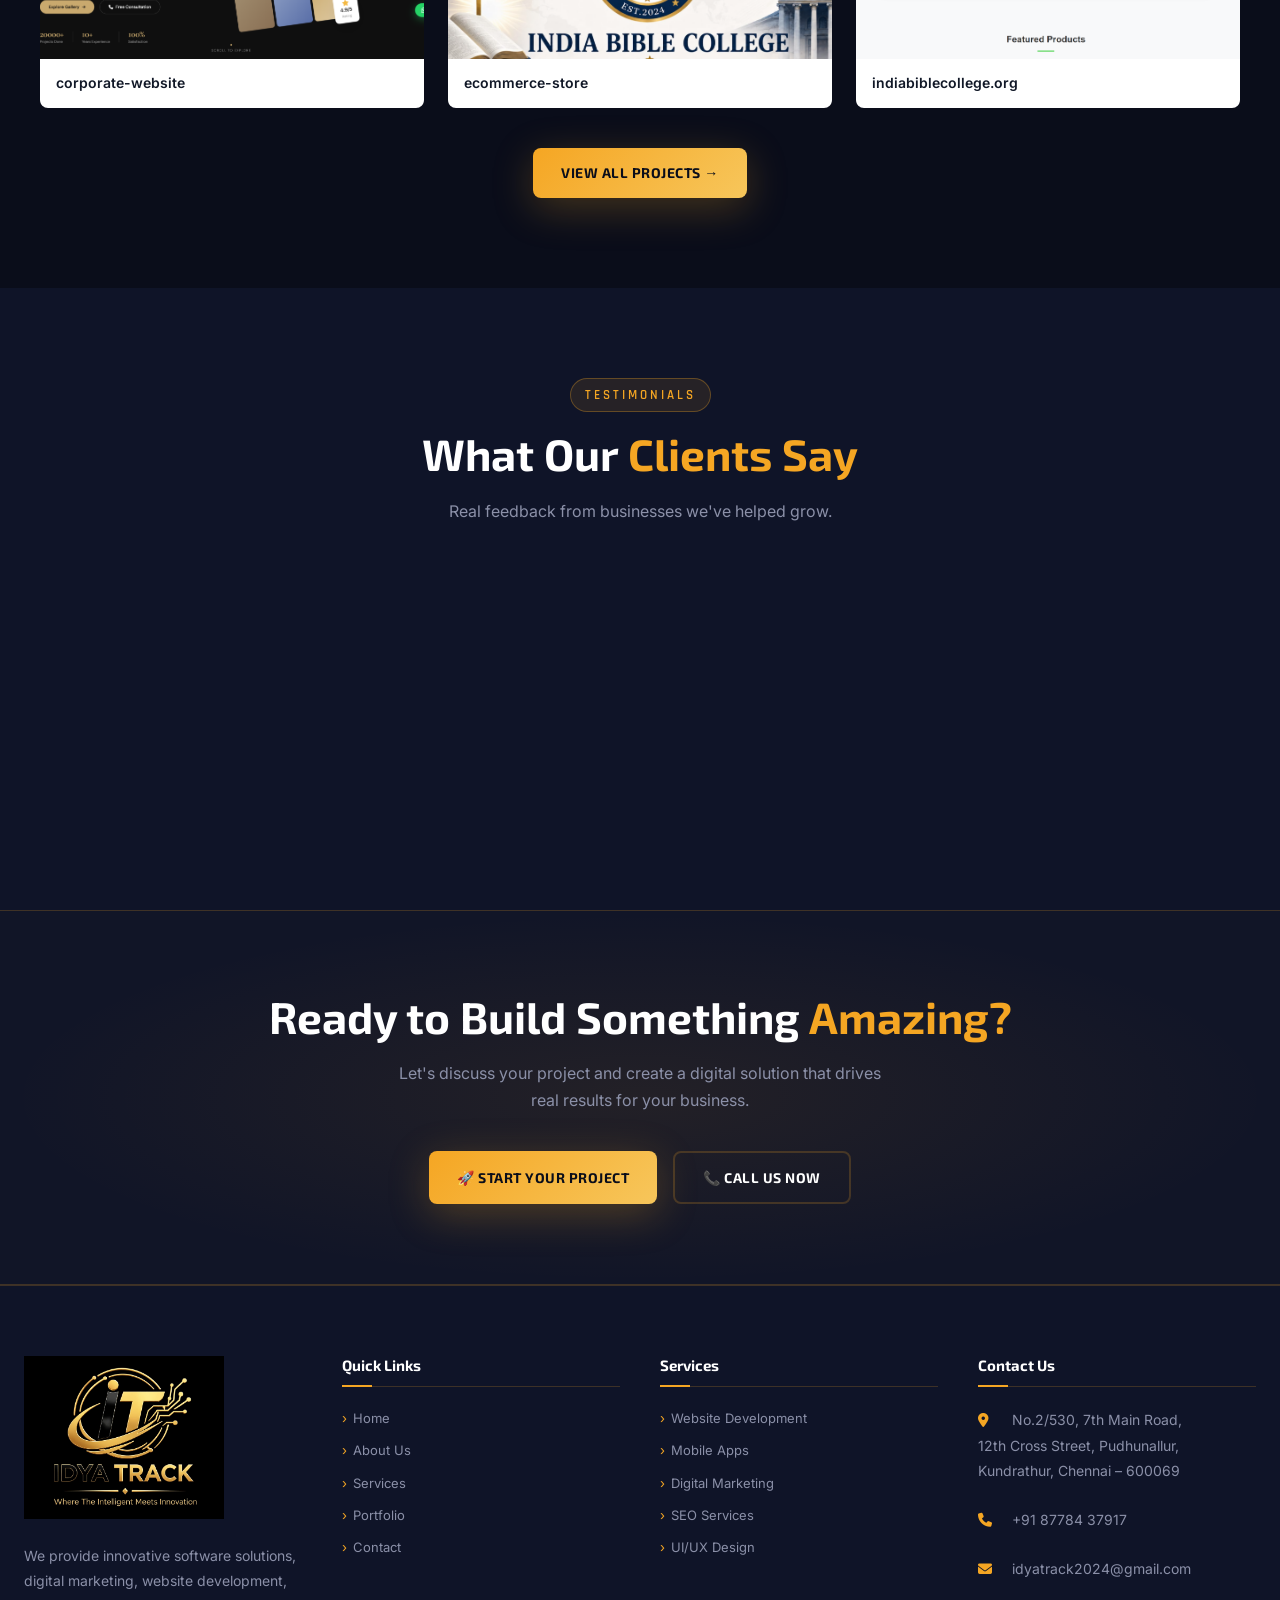
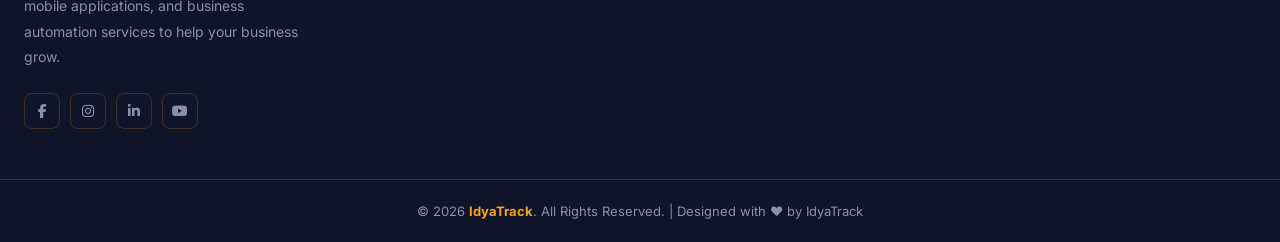
==== commit ff845539: "Update all domain references from idyatrack.com to idyatrack.in" ====
--- a/index.html
+++ b/index.html
@@ -14,22 +14,22 @@
 
   <!-- Open Graph / Facebook -->
   <meta property="og:type" content="website" />
-  <meta property="og:url" content="https://idyatrack.com/" />
+  <meta property="og:url" content="https://idyatrack.in/" />
   <meta property="og:title" content="IdyaTrack – Web Development & Digital Marketing in Chennai" />
   <meta property="og:description" content="High-quality, affordable, and result-driven digital solutions for businesses of all sizes in Chennai, Tamil Nadu." />
-  <meta property="og:image" content="https://idyatrack.com/images/icon.jpeg" />
+  <meta property="og:image" content="https://idyatrack.in/images/icon.jpeg" />      
   <meta property="og:site_name" content="IdyaTrack Software Solutions" />
   <meta property="og:locale" content="en_IN" />
 
   <!-- Twitter -->
   <meta name="twitter:card" content="summary_large_image" />
-  <meta name="twitter:url" content="https://idyatrack.com/" />
+  <meta name="twitter:url" content="https://idyatrack.in/" />
   <meta name="twitter:title" content="IdyaTrack – Web Development & Digital Marketing in Chennai" />
   <meta name="twitter:description" content="High-quality, affordable, and result-driven digital solutions for businesses of all sizes in Chennai, Tamil Nadu." />
-  <meta name="twitter:image" content="https://idyatrack.com/images/icon.jpeg" />
+  <meta name="twitter:image" content="https://idyatrack.in/images/icon.jpeg" />
 
   <!-- Canonical URL -->
-  <link rel="canonical" href="https://idyatrack.com/" />
+  <link rel="canonical" href="https://idyatrack.in/" />
 
   <!-- Favicon -->
   <link rel="icon" href="images/icon.jpeg" type="image/jpeg" />
@@ -447,7 +447,7 @@
   "@type": "LocalBusiness",
   "name": "IdyaTrack Software Solutions",
   "description": "IdyaTrack Software Solutions - Leading Chennai web development company. We build responsive websites, e-commerce, MERN stack apps, and deliver SEO & digital marketing to grow your business.",
-  "url": "https://idyatrack.com",
+  "url": "https://idyatrack.in",
   "telephone": "+918778437917",
   "email": "idyatrack2024@gmail.com",
   "address": {
